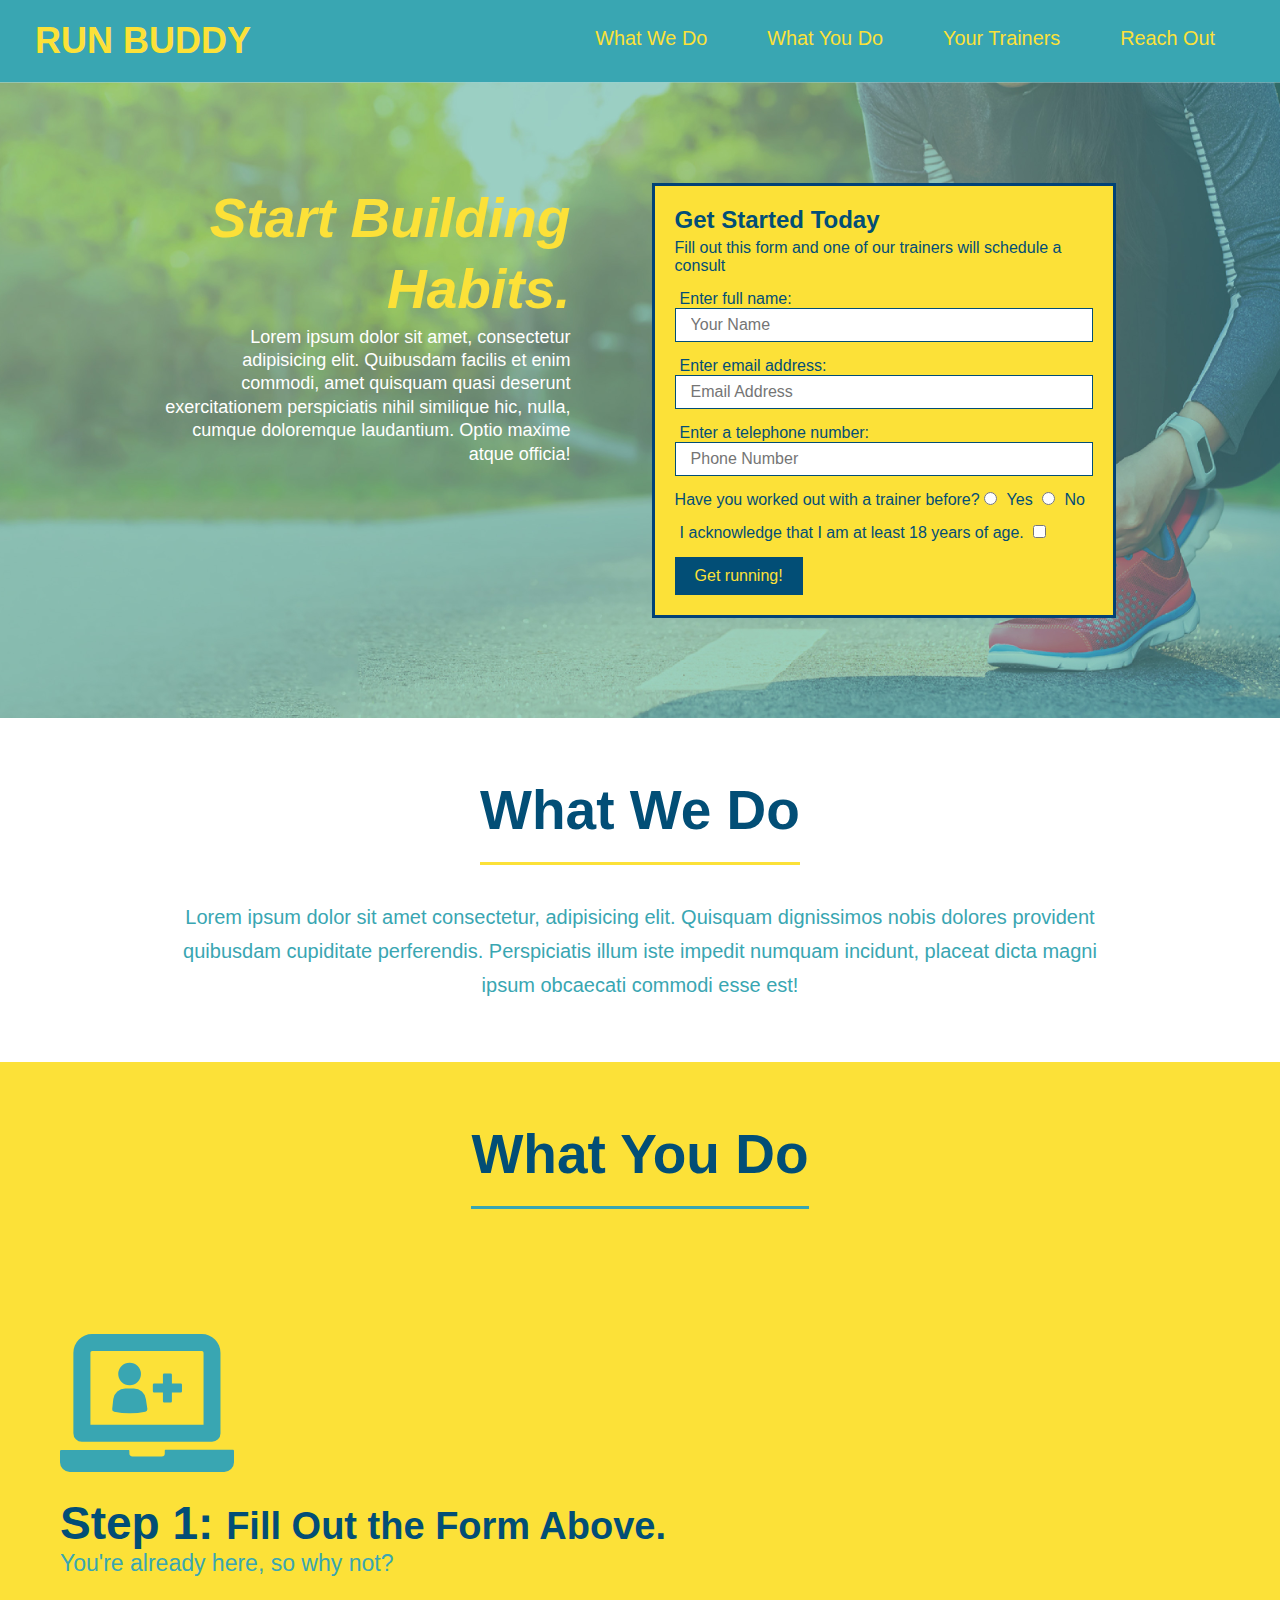
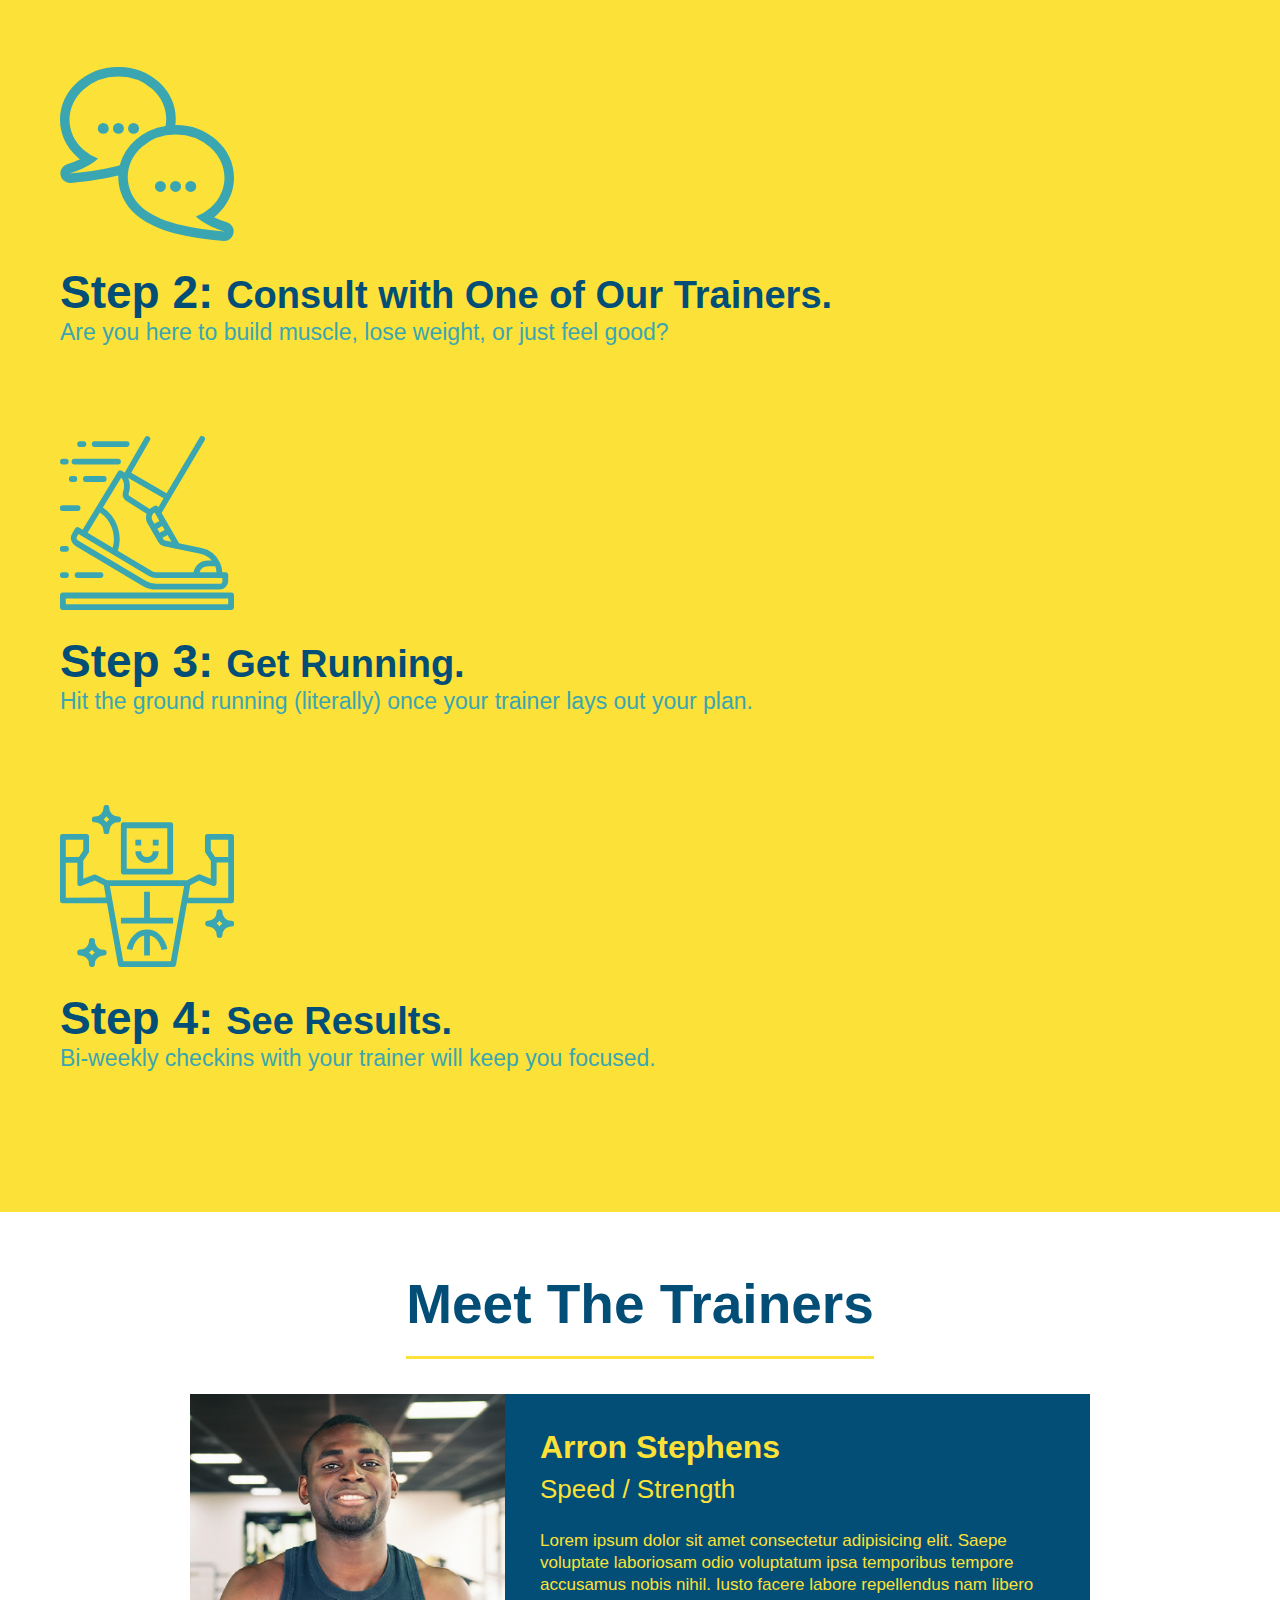
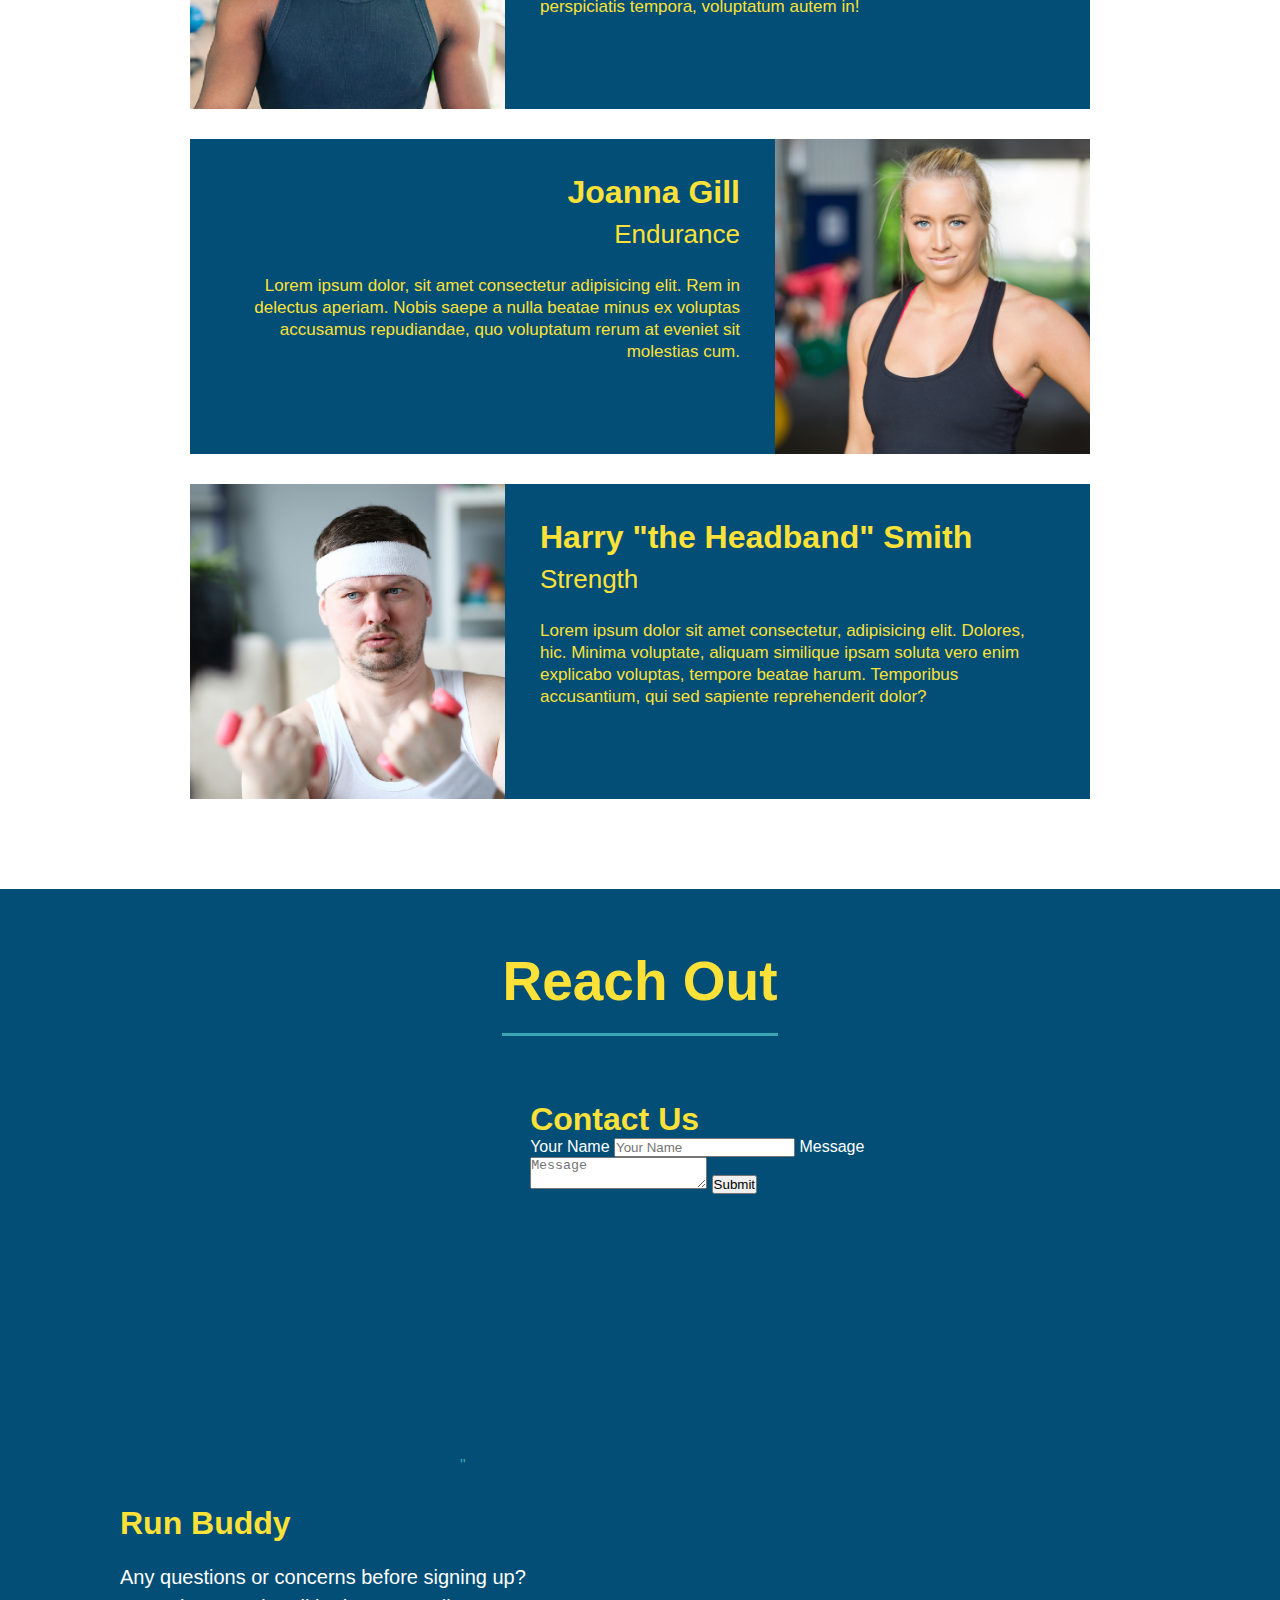
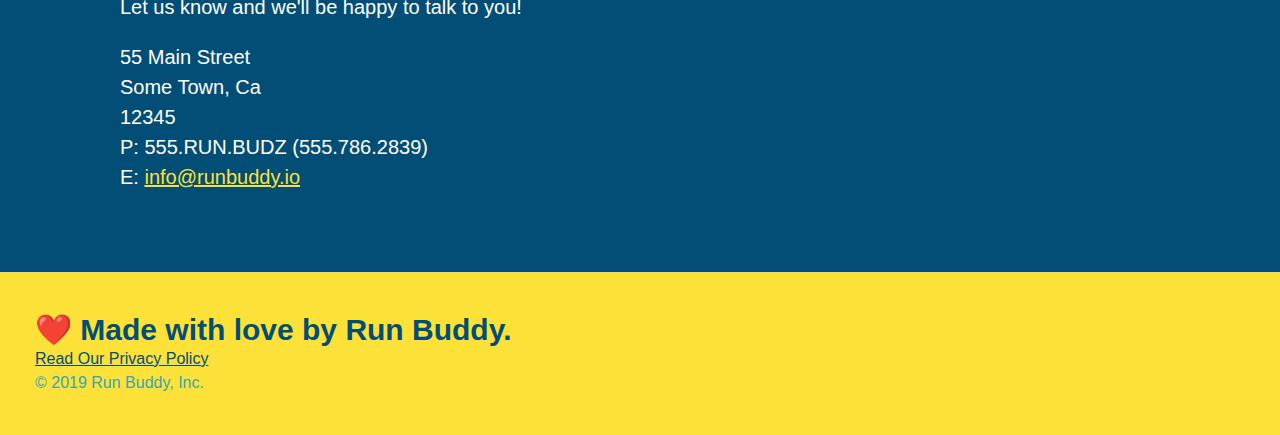
==== index.html @ c1bc62dc "add flexbox to section titles" ====
<!DOCTYPE html>
<html lang="en">

    <head>
        <meta charset="UTF-8" />
        <title>Run Buddy</title>
        <link rel="stylesheet" href="./assets/css/style.css" />
    </head>

    <body>
        <!-- navigation-->
        <header>
        <h1>
            <a href="/">
                RUN BUDDY
            </a>
        </h1>
        <nav>
           <!-- Unordered list element --> 
           <ul>
               <!-- List item element -->
               <li>
                   <!-- Anchor element -->
                   <a href="#what-we-do">What We Do</a>
               </li>
               <li>
                   <a href="#what-you-do">What You Do</a>
               </li>
               <li>
                   <a href="#your-trainers">Your Trainers</a>
               </li>
               <li>
                   <a href="#reach-out">Reach Out</a>
               </li>
           </ul>
        </nav>
        </header>   

          <!-- hero/jumbotron-->
        <section class="hero">
            <div class="hero-cta">
                <h2>Start Building Habits.</h2>
                <p>
                    Lorem ipsum dolor sit amet, consectetur adipisicing elit. Quibusdam facilis et enim commodi, amet quisquam quasi deserunt exercitationem perspiciatis nihil similique hic, nulla, cumque doloremque laudantium. Optio maxime atque officia!
                </p>
            </div>
            <div class="hero-form">
                <h3>Get Started Today</h3>
                <p>Fill out this form and one of our trainers will schedule a consult</p>
                <!-- Add form element -->
                <form>
                    <label for="name">Enter full name:</label>
                    <input type="text" placeholder="Your Name" name="name" id="name" class="form-input" />
                    <label for="email">Enter email address:</label>
                    <input type="email" placeholder="Email Address" name="email" id="email" class="form-input" />
                    <label for="phone">Enter a telephone number:</label>
                    <input type="tel" placeholder="Phone Number" name="phone" id="phone" class="form-input" />
                    <p>
                        Have you worked out with a trainer before?
                        <input type="radio" name="trainer-confirm" id="trainer-yes" />
                        <label for="trainer-yes">Yes</label>
                        <input type="radio" name="trainer-confirm" id="trainer-no" />
                        <label for="trainer-no">No</label>
                    </p>
                    <p>
                        <label for="checkbox">
                            I acknowledge that I am at least 18 years of age.
                        </label>
                        <input type="checkbox" name="checkpoint1" id="checkbox" />
                    </p>
                    <button type="submit">
                        Get running!
                    </button>
                </form>
            </div>
        </section>
        <!-- end hero -->



        <!-- "what we do" section -->
        <section id="what-we-do" class="intro">
            <div class="flex-row">
            <h2 class="section-title primary-border">What We Do</h2>
            </div>
            <div class="flex-row">
            <p>
                Lorem ipsum dolor sit amet consectetur, adipisicing elit. Quisquam dignissimos nobis dolores provident quibusdam cupiditate perferendis. Perspiciatis illum iste impedit numquam incidunt, placeat dicta magni ipsum obcaecati commodi esse est!
            </p>
            </div>
        </section>

        <!-- "what you do" section -->
        <section id="what-you-do" class="steps">
            <div class="flex-row">
            <h2 class="section-title secondary-border"> What You Do</h2>
            </div>
            <div>
                <!-- insert this img element -->
                <img src="./assets/images/01-04-svgs/step-1.svg" alt="" />
                <h3>Step 1: <span>Fill Out the Form Above.</span></h3>
                <p>You're already here, so why not?</p>
            </div>

            <div>
                <img src="assets/images/01-04-svgs/step-2.svg" alt="" />
                <h3>Step 2: <span>Consult with One of Our Trainers.</span></h3>
                <p>Are you here to build muscle, lose weight, or just feel good?</p>
            </div>

            <div>
                <img src="assets/images/01-04-svgs/step-3.svg" alt="" />
                <h3>Step 3: <span>Get Running.</span></h3>
                <p>Hit the ground running (literally) once your trainer lays out your plan.</p>
            </div>

            <div>
                <img src="assets/images/01-04-svgs/step-4.svg" alt="" />
                <h3>Step 4: <span>See Results.</span></h3>
                <p>Bi-weekly checkins with your trainer will keep you focused.</p>
            </div>
        </section>

        <!-- "meet the trainers" section-->
        <section id="your-trainers" class="trainers">
            <div class="flex-row">
            <h2 class="section-title primary-border">Meet The Trainers</h2>
            </div>
            <article class="trainer">
                <img src="assets/images/01-05-trainers/trainer-1.jpg" alt="Arron Stephens in his workout clothes, ready to pump iron" />
                <div class="trainer-bio text-left">
                    <h3>Arron Stephens</h3>
                    <h4>Speed / Strength</h4>
                    <p>
                        Lorem ipsum dolor sit amet consectetur adipisicing elit. Saepe voluptate laboriosam odio voluptatum ipsa temporibus tempore accusamus nobis nihil. Iusto facere labore repellendus nam libero perspiciatis tempora, voluptatum autem in!
                    </p>
                </div>
            </article>
            <!-- second trainer bio -->
            <article class="trainer">
                <div class="trainer-bio text-right">
                    <h3>Joanna Gill</h3>
                    <h4>Endurance</h4>
                    <p>
                        Lorem ipsum dolor, sit amet consectetur adipisicing elit. Rem in delectus aperiam. Nobis saepe a nulla beatae minus ex voluptas accusamus repudiandae, quo voluptatum rerum at eveniet sit molestias cum.
                    </p>
                </div>
                <img src="./assets/images/01-05-trainers/trainer-2.jpg" alt="Joanna Gill cooling off after a workout" />
            </article>
            <!-- third trainer bio -->
            <article class="trainer">
                <img src="./assets/images/01-05-trainers/trainer-3.jpg" alt="Harry Smith wearing a headband and lifting comically small pink weights" />
                <div class="trainer-bio text-left">
                    <h3>Harry "the Headband" Smith</h3>
                    <h4>Strength</h4>
                    <p>
                        Lorem ipsum dolor sit amet consectetur, adipisicing elit. Dolores, hic. Minima voluptate, aliquam similique ipsam soluta vero enim explicabo voluptas, tempore beatae harum. Temporibus accusantium, qui sed sapiente reprehenderit dolor?
                    </p>
                </div>
            </article>
        </section>

        <!-- "reach out" section-->
        <section id="reach-out" class="contact">
            <div class="flex-row">
            <h2 class="section-title secondary-border">Reach Out</h2>
            </div>

            <div class="contact-info">
                <iframe src="https://www.google.com/maps/embed?pb=!1m18!1m12!1m3!1d100939.9856893842!2d-122.50781208332508!3d37.757814895178385!2m3!1f0!2f0!3f0!3m2!1i1024!2i768!4f13.1!3m3!1m2!1s0x80859a6d00690021%3A0x4a501367f076adff!2sSan%20Francisco%2C%20CA!5e0!3m2!1sen!2sus!4v1624942772683!5m2!1sen!2sus"
                width="400" 
                height="400" 
                style="border:0;" 
                allowfullscreen="" 
                loading="lazy">
                </iframe>"
                <div class="contact-form">
                    <h3>Contact Us</h3>
                    <form>
                        <label for="contact-name">Your Name</label>
                        <input type="text" id="contact-name" placeholder="Your Name" />

                        <label for="contact-message">Message</label>
                        <textarea type="contact-message" placeholder="Message"></textarea>

                        <button type="submit">Submit</button>
                    </form>
                </div>
            <div>
                <h3>Run Buddy</h3>
                <p>
                    Any questions or concerns before signing up?
                    <br />
                    Let us know and we'll be happy to talk to you!
                </p>
                <address>
                    55 Main Street <br/>
                    Some Town, Ca <br/>
                    12345<br/>
                    P: 555.RUN.BUDZ (555.786.2839)<br/>
                    E: <a href="mailto:info@runbuddy.io">info@runbuddy.io</a>
                </address>
            </div>
            </div>
        </section>

        <!-- footer -->
        <footer>
            <h2>❤️ Made with love by Run Buddy.</h2>
                <div>
                    <a href="./privacy-policy.html">Read Our Privacy Policy</a><br />
                    &copy; 2019 Run Buddy, Inc.    
                </div>
        </footer>
    </body>
    
</html>
---- assets/css/style.css ----
* {
  margin: 0;
  padding: 0;
  box-sizing: border-box;
}

body {
  /* more on this crazy alphanumerical value in a minute! */
  color: #39a6b2;
  font-family: Helvetica, Arial, sans-serif;
}

/* apply styles to <header> */
header {
  padding: 20px 35px;
  background-color: #39a6b2;
  display: flex;
  justify-content: space-between;
  flex-wrap: wrap;
}

header h1 {
  font-weight: bold;
  font-size: 36px;
  color: #fce138;
  margin: 0;
}

header a {
  text-decoration: none;
  color: #fce138;
}

header nav {
  margin: 7px 0;
}

header nav ul {
  display: flex;
  flex-wrap: wrap;
  justify-content: space-between;
  align-items: center;
  list-style: none;
}

header nav ul li a {
  margin: 0 30px;
  font-weight: lighter;
  font-size: 1.55vw;
}

footer {
  background: #fce138;
  width: 100%;
  padding: 40px 35px;
  justify-content: space-between;
  flex-wrap: wrap;
}

footer h2 {
  color: #024e76;
  font-size: 30px;
  margin: 0;
}

footer div {
  line-height: 1.5;
}

footer a {
  color: #024e76;
}

section {
  padding: 60px;
}

/* Hero Style Start */
.hero {
  background-image: url("../images/hero-bg.jpeg");
  background-size: cover;
  background-position: center;
  display: flex;
  justify-content: center;
  flex-wrap: wrap;
}
/* Hero Style End */

.hero-form {
  border: 3px solid #024276;
  background-color: #fce138;
  padding: 20px;
  color: #024e76;
  width: 40%;
  margin: 3.5%;
}

.hero-form h3 {
  font-size: 24px;
  margin: 0;
}

.hero-form p {
  margin: 5px 0 15px 0;
}

.form-input {
  border: 1px solid #024e76;
  display: block;
  padding: 7px 15px;
  font-size: 16px;
  color: #024e76;
  width: 100%;
  margin-bottom: 15px;
}

.hero-form label {
  margin: 0 5px;
}


.hero-form button {
  color: #fce138;
  background-color: #024e76;
  border: none;
  padding: 10px 20px;
  font-size: 16px;
}

.hero-cta {
  width: 35%;
  text-align: right;
  margin: 3.5%;
  color: #fff;
  font-size: 18px;
  line-height: 1.3;
}

.hero-cta h2 {
  font-style: italic;
  font-size: 55px;
  color: #fce138;
}

/* HERO STYLES END */

.intro p {
  line-height: 1.7;
  color: #39a6b2;
  width: 80%;
  font-size: 20px;
  margin: 0 auto;
  text-align: center;
}

.steps {
  background: #fce138;
}

.steps div {
  margin-bottom: 80px;
}

.steps img {
  width: 15%;
  margin: 10px 0;
}

.steps h3 {
  color: #024e76;
  font-size: 46px;
  margin-top: 10px;
}

.steps p {
  color: #39a6b2;
  font-size: 23px;
}

.steps span {
  font-size: 38px;
}


.section-title {
  font-size: 55px;
  color: #024e76;
  border-bottom: 3px solid;
  padding-bottom: 20px;
  text-align: center;
  margin: 0 auto 35px auto;
  width: 50px%;
}

.primary-border {
  border-color: #fce138;
}

.secondary-border {
  border-color: #39a6b2;
}

.trainers {

}

.trainer {
  width: 900px;
  margin: 0 auto 30px auto;
  background: #024e76;
  color: #fce138;
  overflow: auto;
}

.trainer img {
  width: 35%;
  float: left;
}

.trainer-bio {
  padding: 35px;
  float: left;
  width: 65%;
}

.trainer-bio h3 {
  font-size: 32px;
  margin-bottom: 8px;
}

.trainer-bio h4 {
  font-weight: lighter;
  font-size: 26px;
  margin-bottom: 25px;
}

.trainer-bio p {
  font-size: 17px;
  line-height: 1.3;
}

.text-left {
  text-align: left;
}

.text-right {
  text-align: right;
}

/* REACH OUT STYLES START */
.contact {
  background: #024e76;
}

.contact h2 {
  color: #fce138;
}

.contact-info iframe {
  width: 400px;
  height: 400px;
}

.contact-info div {
  width: 410px;
  display: inline-block;
  vertical-align: top;
  text-align: left;
  margin: 30px 0 0 60px;
  color:white;
}

.contact-info h3 {
  color: #fce138;
  font-size: 32px;
}

.contact-info p, .contact-info address {
  margin: 20px 0;
  line-height: 1.5;
  font-size: 20px;
  font-style: normal;
}

.contact-info a {
  color: #fce138;
}

/* REACH OUT STYLES END */

.flex-row {
  display: flex;
}
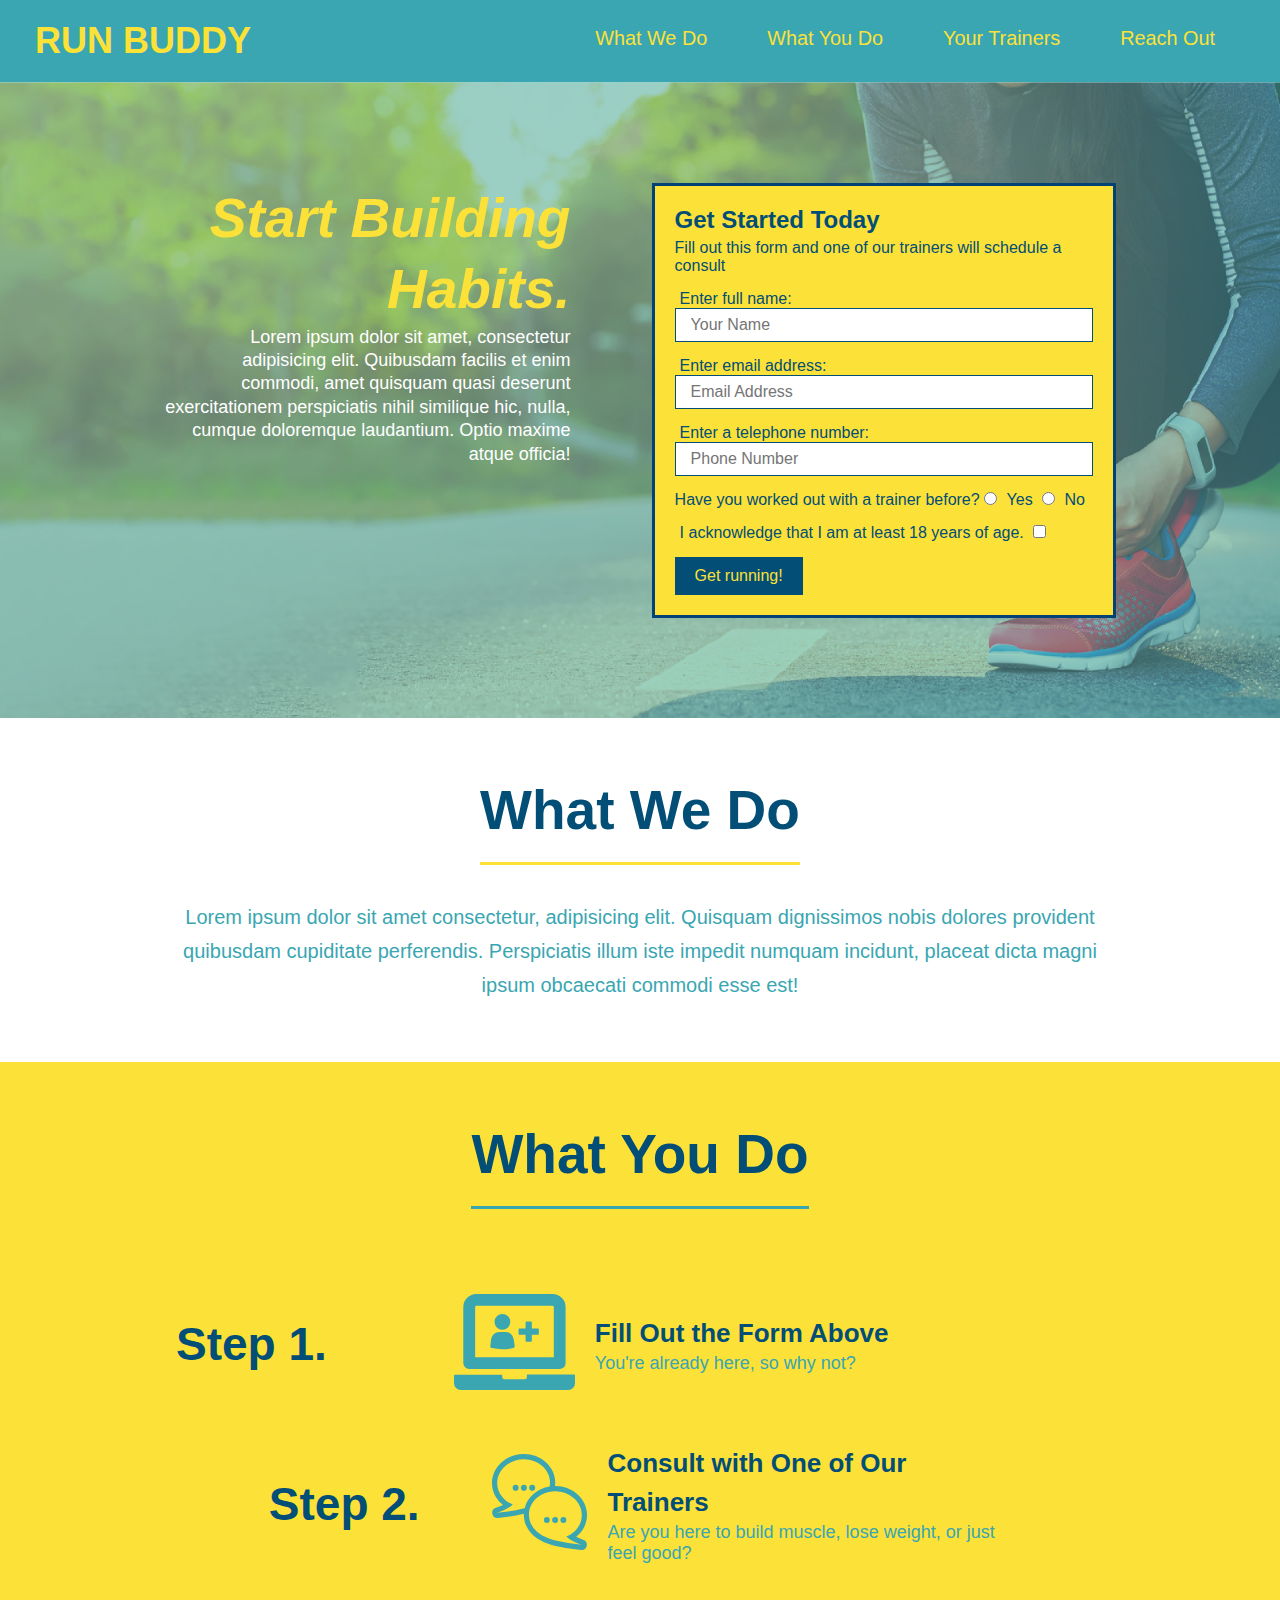
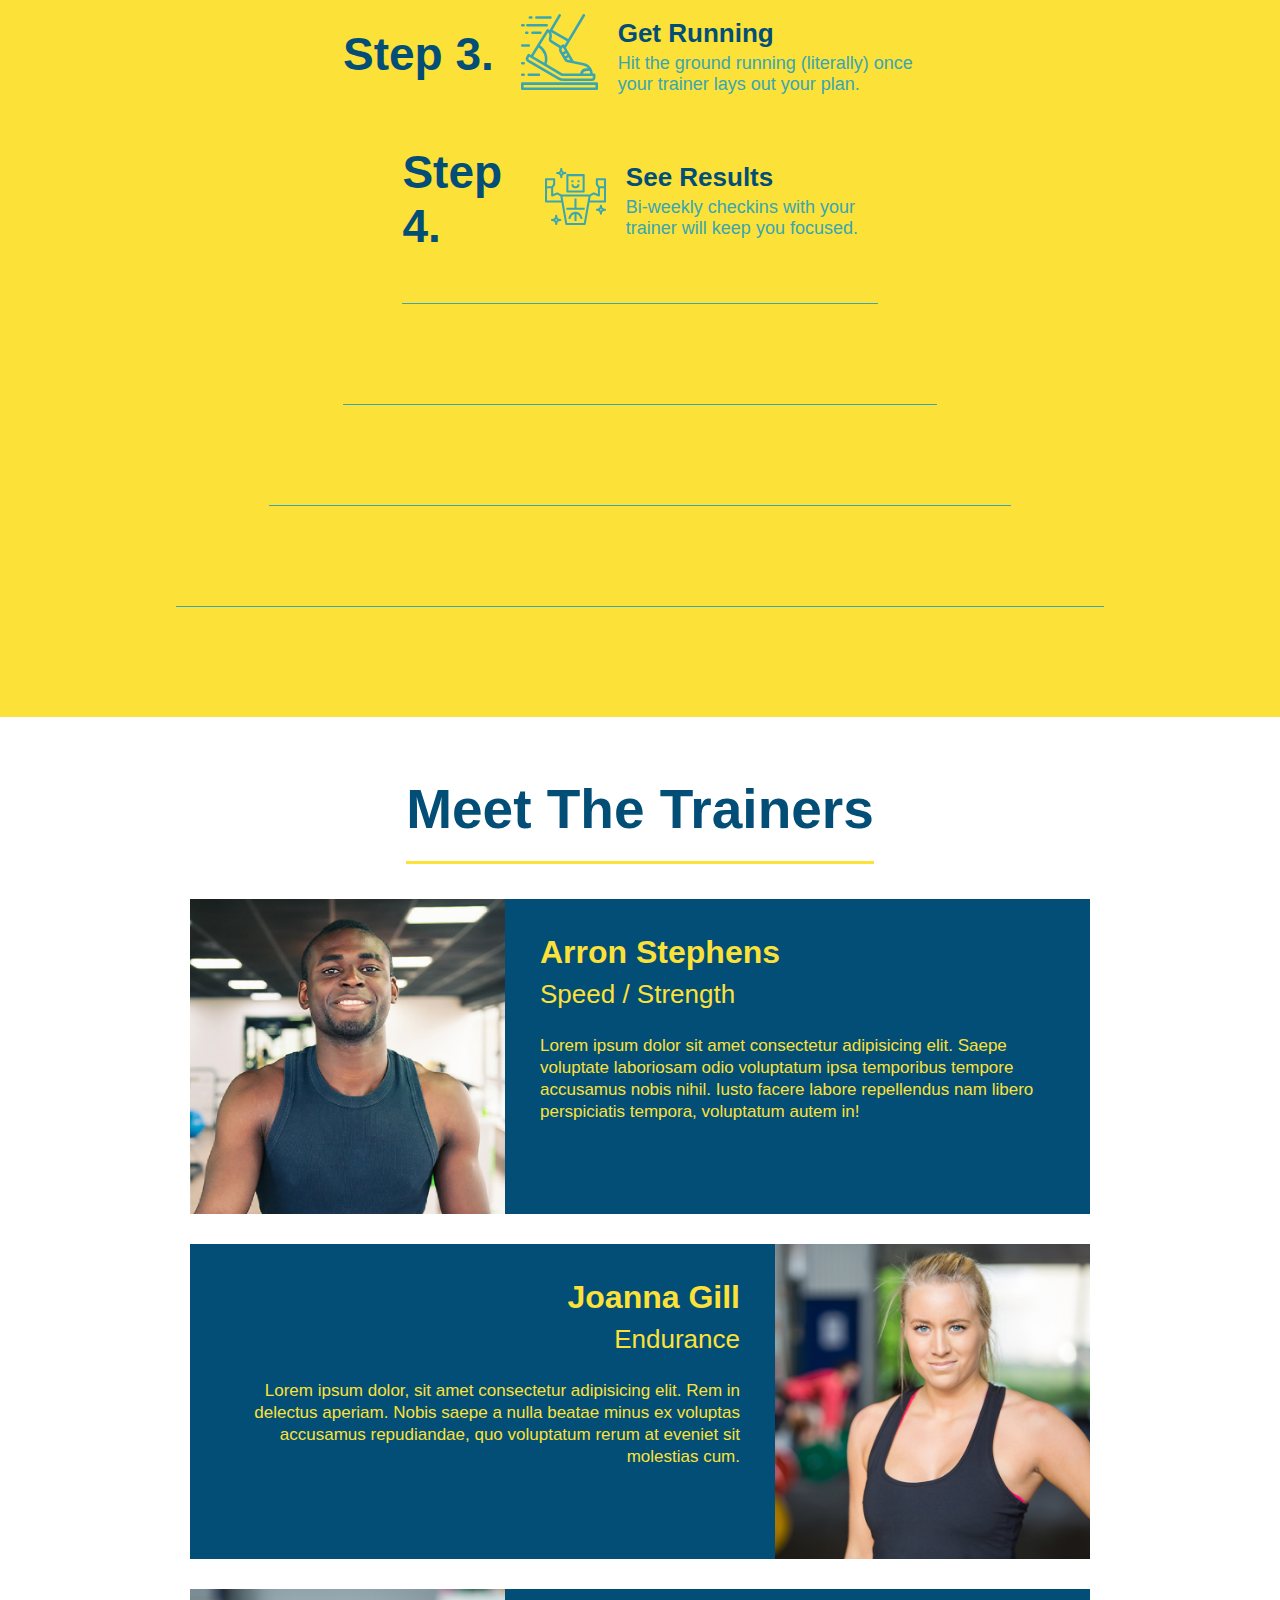
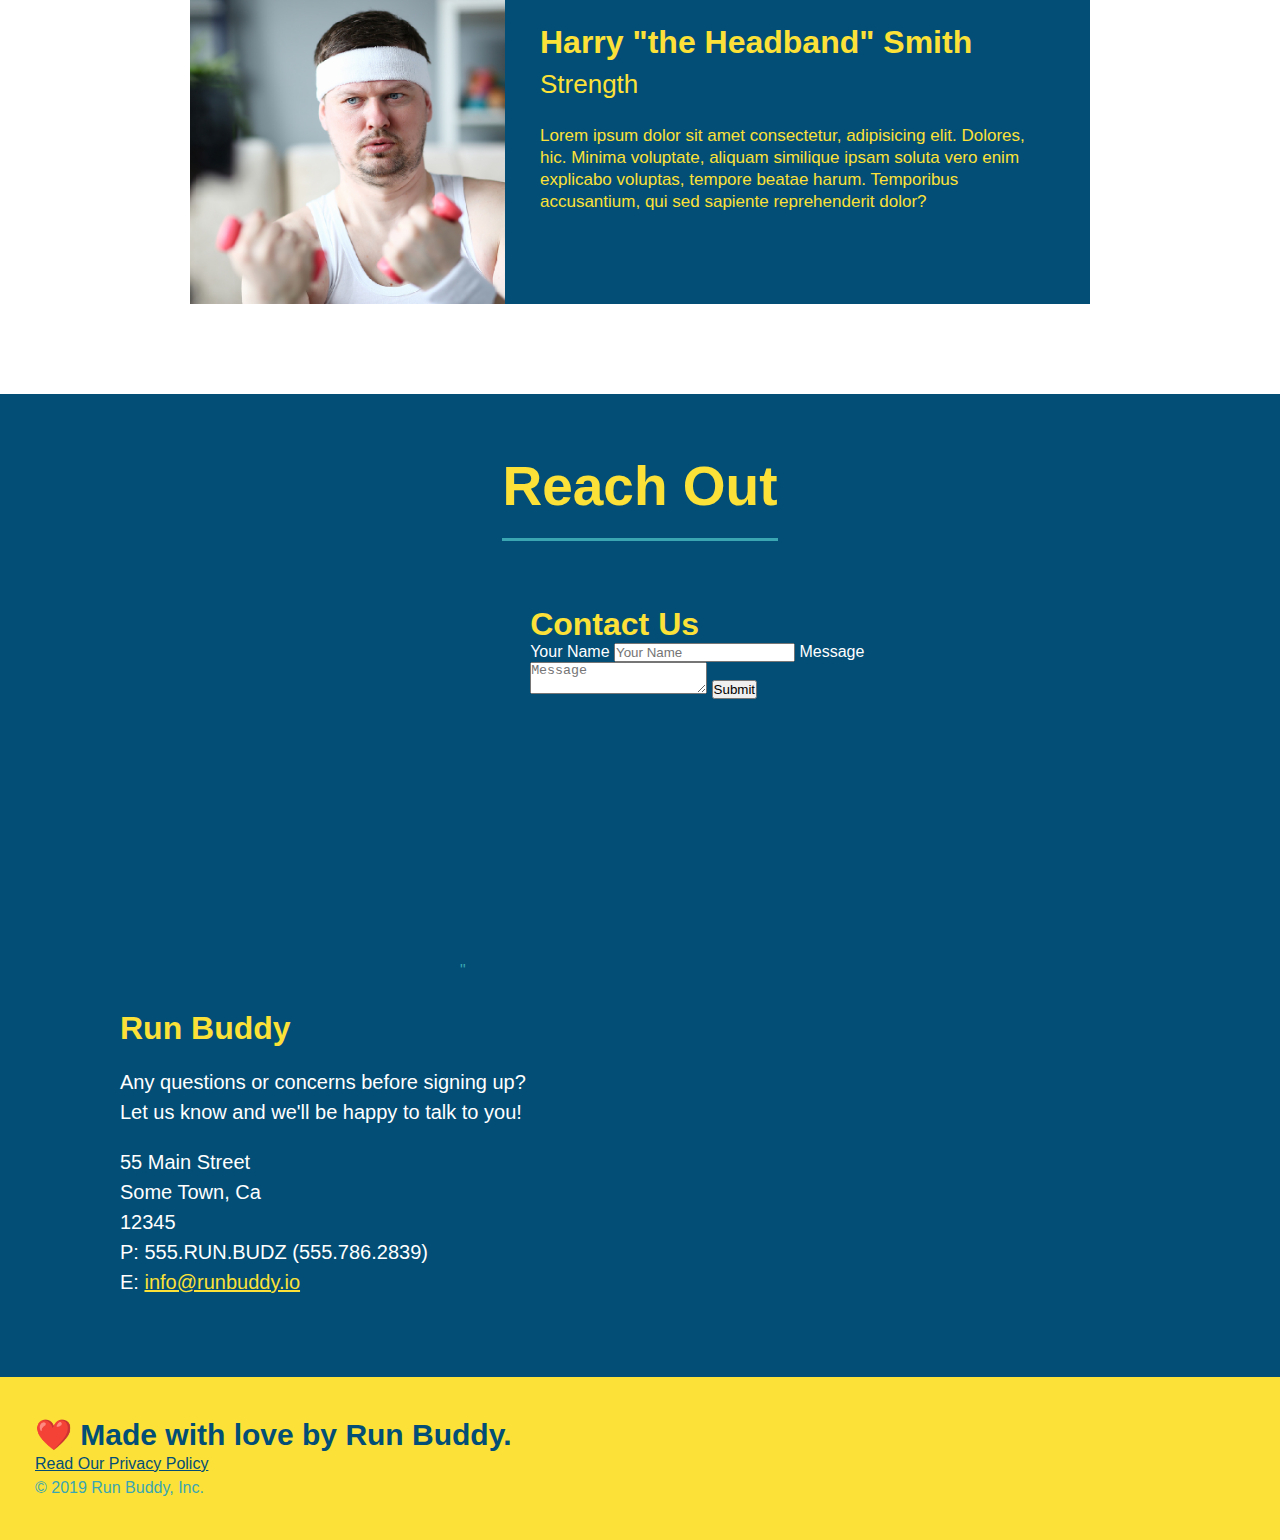
==== commit de1319e3: "add flexbox to the steps" ====
--- a/index.html
+++ b/index.html
@@ -95,29 +95,53 @@
             <div class="flex-row">
             <h2 class="section-title secondary-border"> What You Do</h2>
             </div>
-            <div>
-                <!-- insert this img element -->
-                <img src="./assets/images/01-04-svgs/step-1.svg" alt="" />
-                <h3>Step 1: <span>Fill Out the Form Above.</span></h3>
-                <p>You're already here, so why not?</p>
-            </div>
-
-            <div>
-                <img src="assets/images/01-04-svgs/step-2.svg" alt="" />
-                <h3>Step 2: <span>Consult with One of Our Trainers.</span></h3>
-                <p>Are you here to build muscle, lose weight, or just feel good?</p>
-            </div>
-
-            <div>
-                <img src="assets/images/01-04-svgs/step-3.svg" alt="" />
-                <h3>Step 3: <span>Get Running.</span></h3>
-                <p>Hit the ground running (literally) once your trainer lays out your plan.</p>
-            </div>
-
-            <div>
-                <img src="assets/images/01-04-svgs/step-4.svg" alt="" />
-                <h3>Step 4: <span>See Results.</span></h3>
-                <p>Bi-weekly checkins with your trainer will keep you focused.</p>
+
+            <div class="step">
+                <h3>Step 1.</h3>
+                <div class= "step-info">
+                    <div class="step-img">
+                    <img src="./assets/images/01-04-svgs/step-1.svg" alt="" />
+                </div>
+                <div class="step-text">
+                    <h4>Fill Out the Form Above</h4>
+                    <p>You're already here, so why not?</p>
+                </div>
+            </div>
+
+            <div class="step">
+                <h3>Step 2.</h3>
+                <div class="step-info">
+                    <div class="step-img">
+                    <img src="assets/images/01-04-svgs/step-2.svg" alt="" />
+                </div>
+                <div class="step-text">
+                    <h4>Consult with One of Our Trainers</h4>
+                    <p>Are you here to build muscle, lose weight, or just feel good?</p>
+                </div>
+            </div>
+
+            <div class="step">
+                <h3>Step 3.</h3>
+                <div class="step-info">
+                    <div class="step-img">
+                    <img src="assets/images/01-04-svgs/step-3.svg" alt="" />
+                </div>
+                <div class="step-text">
+                    <h4>Get Running</h4>
+                    <p>Hit the ground running (literally) once your trainer lays out your plan.</p>
+                </div>
+            </div>
+
+            <div class="step">
+                <h3>Step 4.</h3>
+                <div class="step-info">
+                    <div class="step-img">
+                    <img src="assets/images/01-04-svgs/step-4.svg" alt="" />
+                </div>
+                <div class="step-text">
+                    <h4>See Results</h4>
+                    <p>Bi-weekly checkins with your trainer will keep you focused.</p>
+                </div>
             </div>
         </section>
 
--- a/assets/css/style.css
+++ b/assets/css/style.css
@@ -154,33 +154,56 @@
 }
 
 .steps {
-  background: #fce138;
-}
-
-.steps div {
-  margin-bottom: 80px;
-}
-
-.steps img {
-  width: 15%;
-  margin: 10px 0;
-}
-
-.steps h3 {
+  background-color: #fce138;
+}
+
+.step {
+  margin: 50px auto;
+  padding-bottom: 50px;
+  width: 80%;
+  border-bottom: 1px solid #39a6b2;
+  display: flex;
+  flex-wrap: wrap;
+  align-items: center;
+  justify-content: space-between;
+}
+
+.step h3 {
   color: #024e76;
   font-size: 46px;
-  margin-top: 10px;
-}
-
-.steps p {
+  flex: 1 30%;
+}
+
+.step-info {
+  flex: 2 70%;
+  display: flex;
+  flex-wrap: wrap;
+  align-items: center;
+}
+
+.step-img {
+  flex: 1 12%;
+  margin-right: 20px;
+}
+
+.step-img img {
+  max-width: 100%;
+}
+
+.step-text {
+  flex: 12;
+}
+
+.step-text p {
   color: #39a6b2;
-  font-size: 23px;
-}
-
-.steps span {
-  font-size: 38px;
-}
-
+  font-size: 18px;
+}
+
+.step-text h4 {
+  font-size: 26px;
+  line-height: 1.5;
+  color: #024e76;
+}
 
 .section-title {
   font-size: 55px;
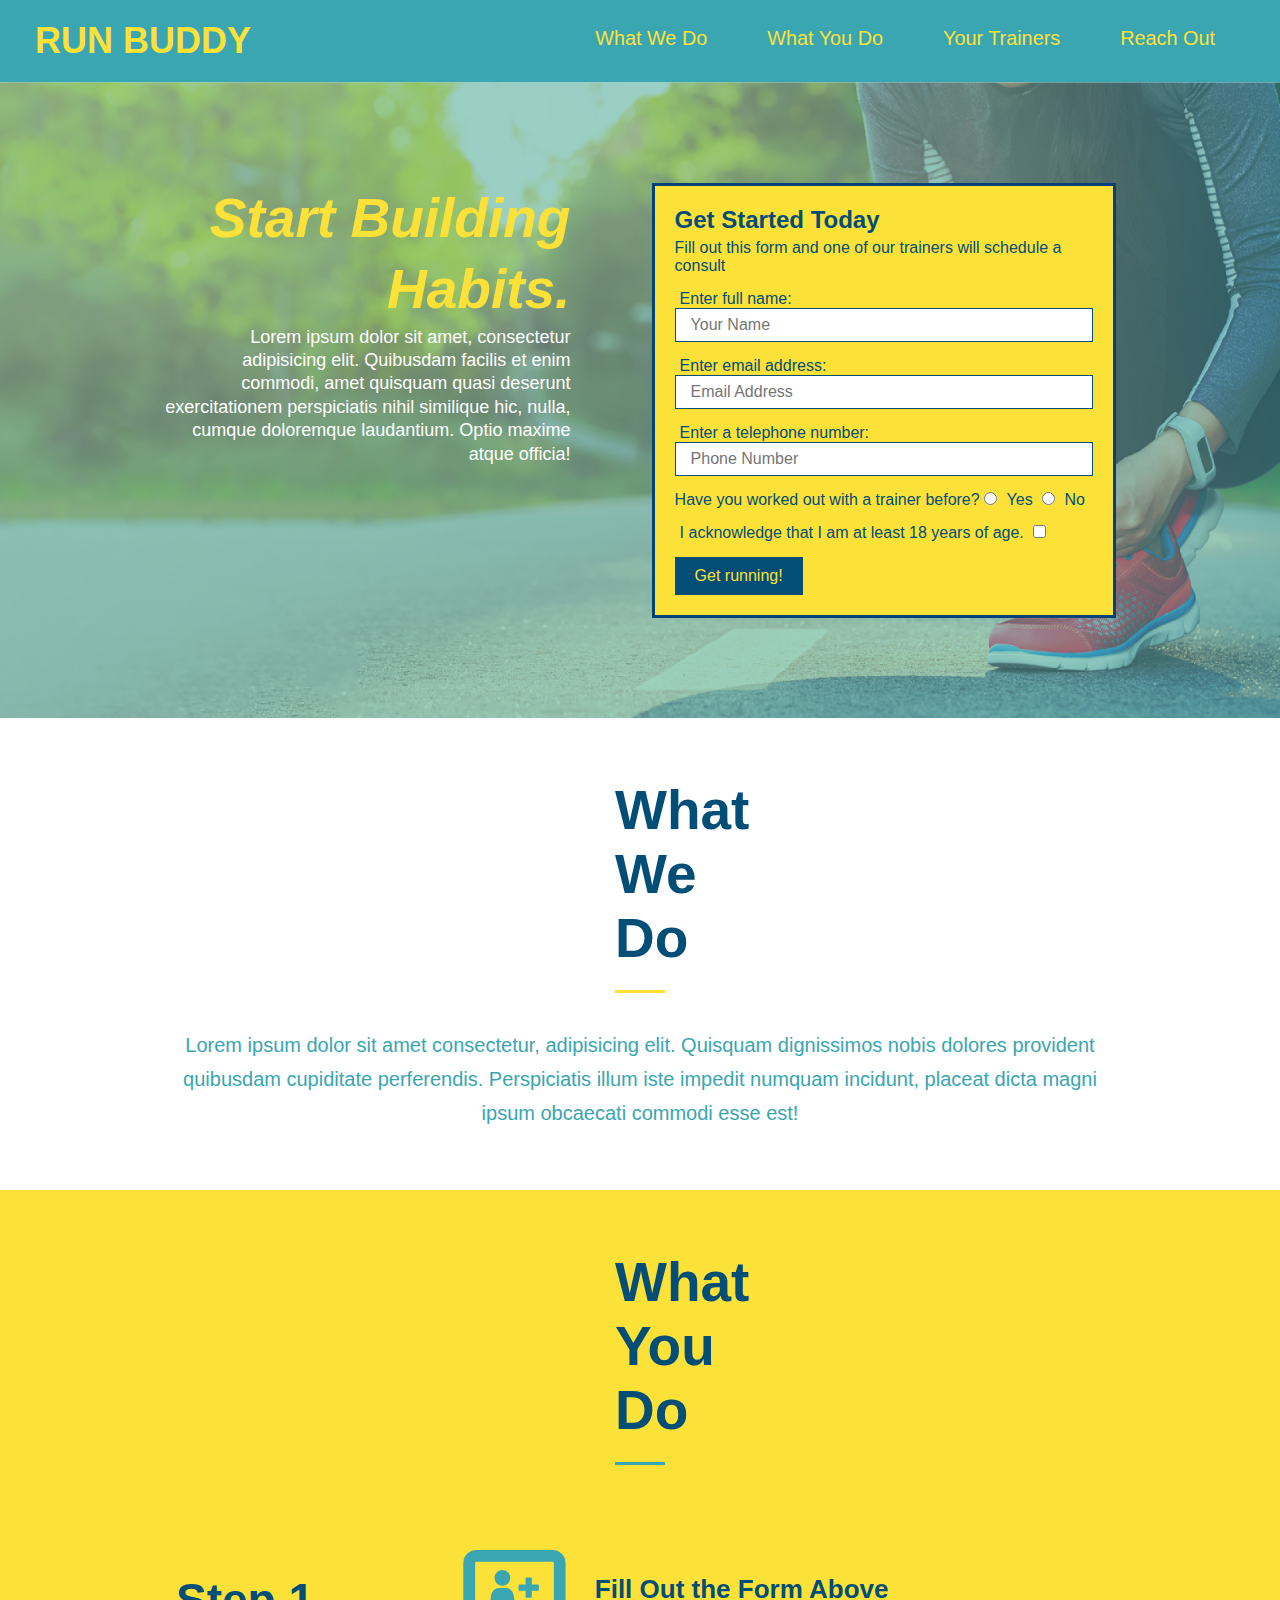
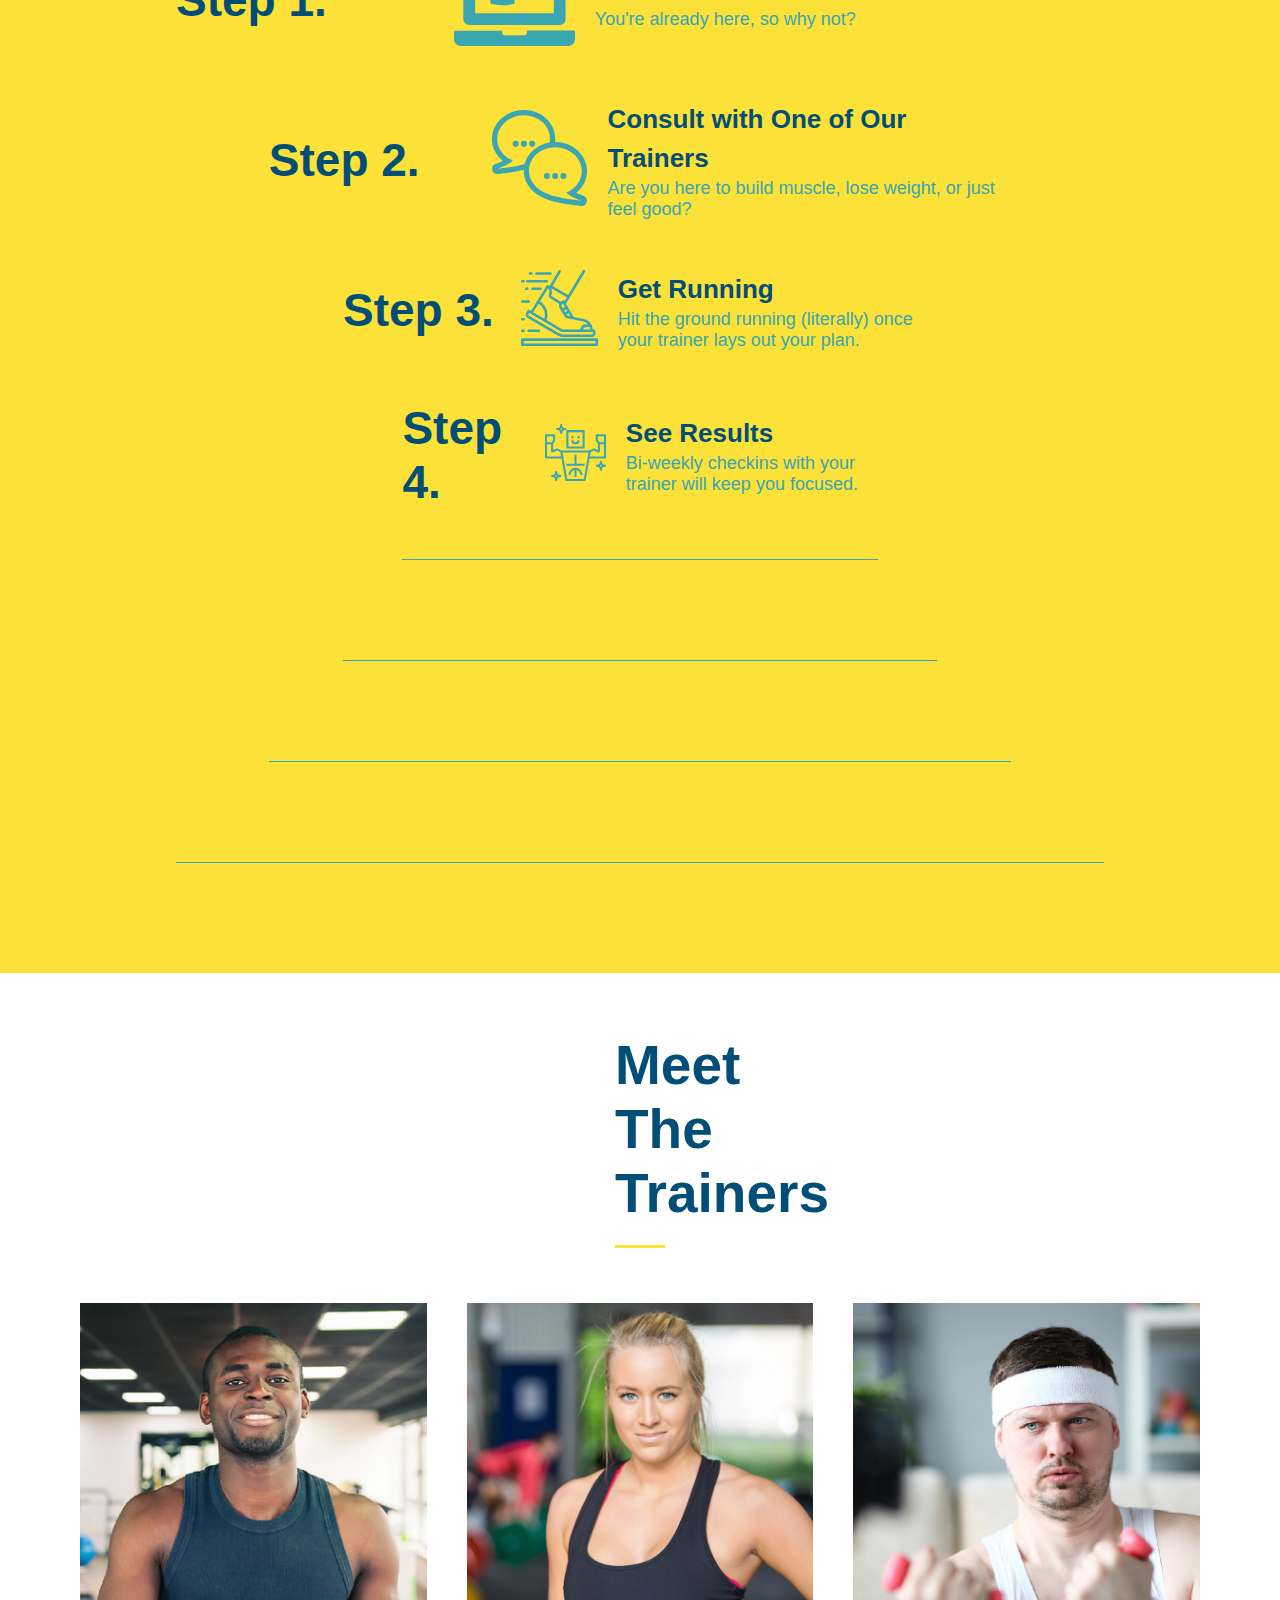
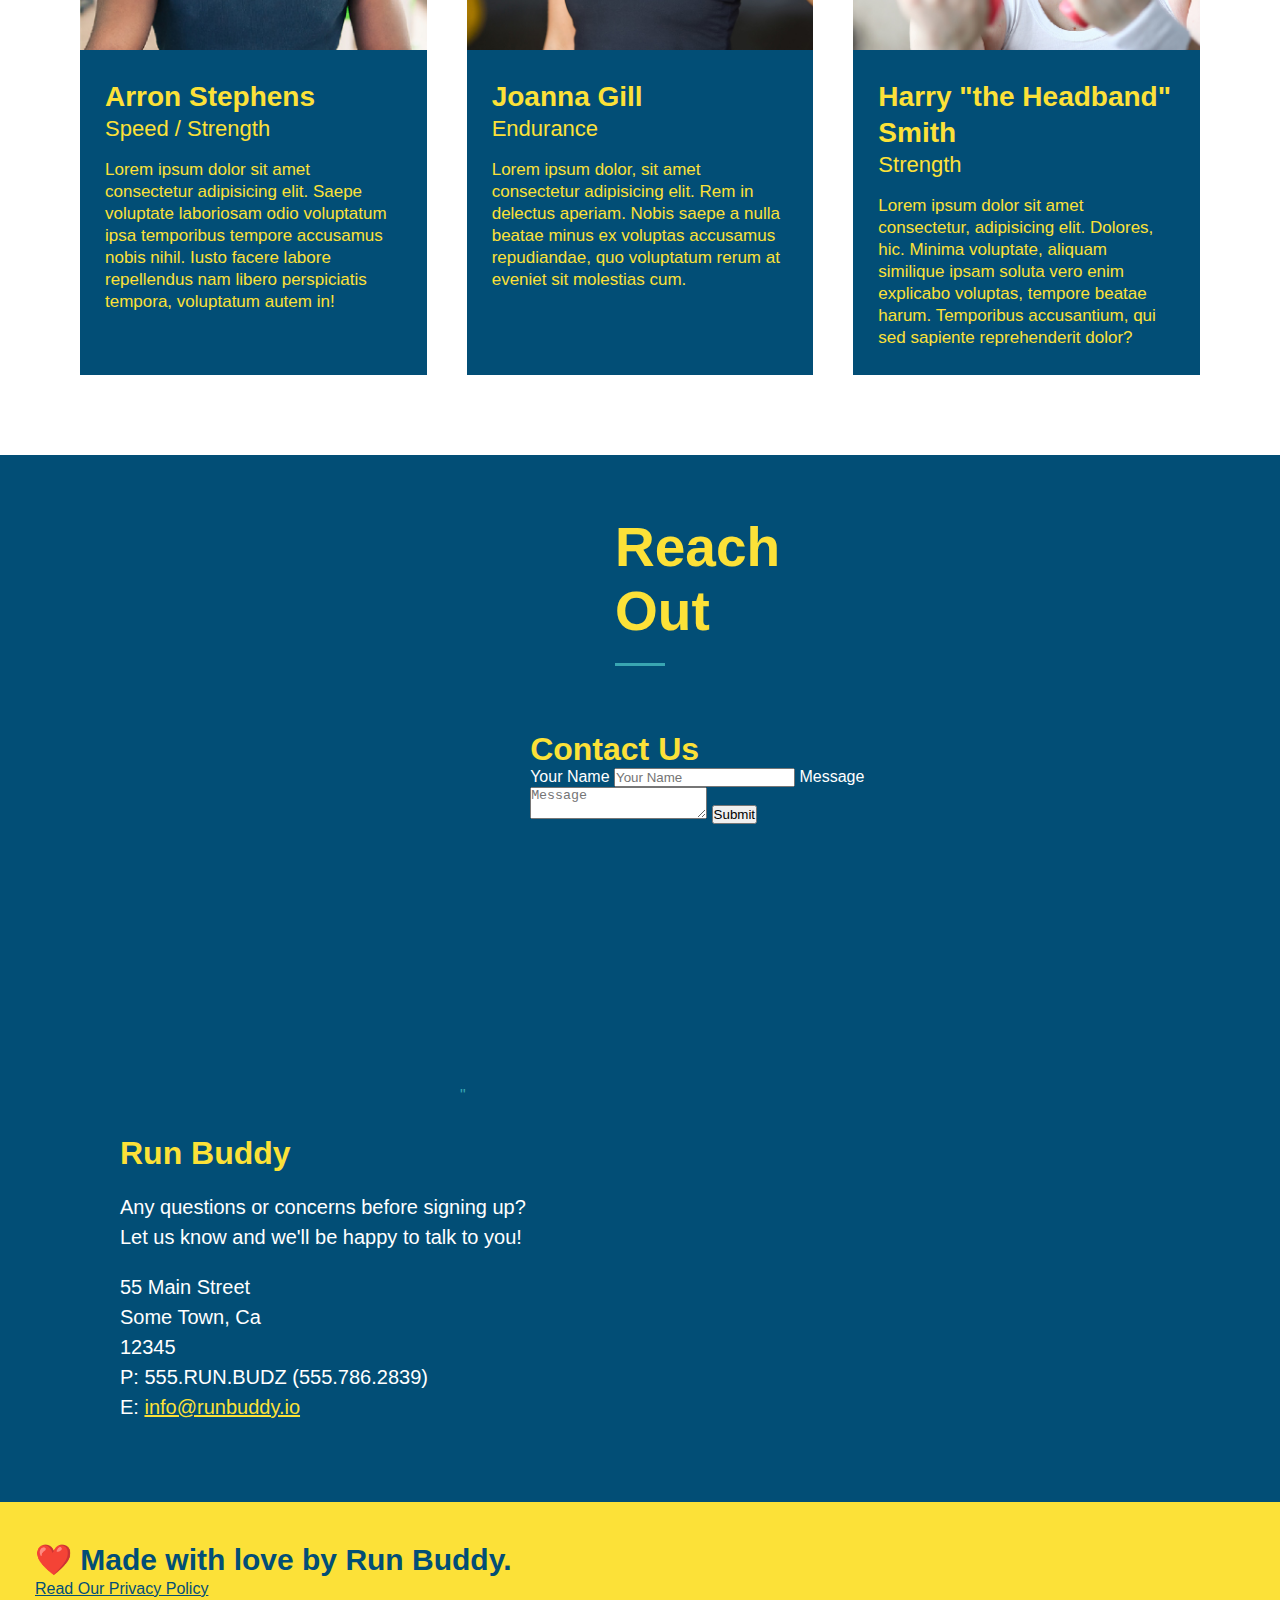
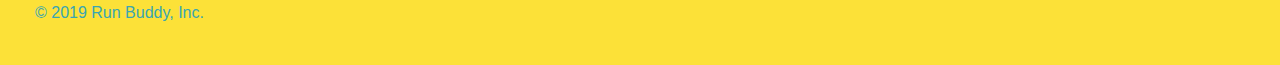
==== commit e4095e19: "add flexbox to the trainers" ====
--- a/index.html
+++ b/index.html
@@ -146,15 +146,16 @@
         </section>
 
         <!-- "meet the trainers" section-->
-        <section id="your-trainers" class="trainers">
+        <section id="your-trainers">
             <div class="flex-row">
             <h2 class="section-title primary-border">Meet The Trainers</h2>
             </div>
+            <div class="trainers">
             <article class="trainer">
                 <img src="assets/images/01-05-trainers/trainer-1.jpg" alt="Arron Stephens in his workout clothes, ready to pump iron" />
-                <div class="trainer-bio text-left">
-                    <h3>Arron Stephens</h3>
-                    <h4>Speed / Strength</h4>
+                <div class="trainer-bio">
+                    <h3 class="trainer-name">Arron Stephens</h3>
+                    <h4 class="trainer-role">Speed / Strength</h4>
                     <p>
                         Lorem ipsum dolor sit amet consectetur adipisicing elit. Saepe voluptate laboriosam odio voluptatum ipsa temporibus tempore accusamus nobis nihil. Iusto facere labore repellendus nam libero perspiciatis tempora, voluptatum autem in!
                     </p>
@@ -162,26 +163,27 @@
             </article>
             <!-- second trainer bio -->
             <article class="trainer">
-                <div class="trainer-bio text-right">
-                    <h3>Joanna Gill</h3>
-                    <h4>Endurance</h4>
+                <img src="./assets/images/01-05-trainers/trainer-2.jpg" alt="Joanna Gill cooling off after a workout" />
+                <div class="trainer-bio">
+                    <h3 class="trainer-name">Joanna Gill</h3>
+                    <h4 class="trainer-role">Endurance</h4>
                     <p>
                         Lorem ipsum dolor, sit amet consectetur adipisicing elit. Rem in delectus aperiam. Nobis saepe a nulla beatae minus ex voluptas accusamus repudiandae, quo voluptatum rerum at eveniet sit molestias cum.
                     </p>
                 </div>
-                <img src="./assets/images/01-05-trainers/trainer-2.jpg" alt="Joanna Gill cooling off after a workout" />
             </article>
             <!-- third trainer bio -->
             <article class="trainer">
                 <img src="./assets/images/01-05-trainers/trainer-3.jpg" alt="Harry Smith wearing a headband and lifting comically small pink weights" />
-                <div class="trainer-bio text-left">
-                    <h3>Harry "the Headband" Smith</h3>
-                    <h4>Strength</h4>
+                <div class="trainer-bio">
+                    <h3 class="trainer-name">Harry "the Headband" Smith</h3>
+                    <h4 class="trainer-role">Strength</h4>
                     <p>
                         Lorem ipsum dolor sit amet consectetur, adipisicing elit. Dolores, hic. Minima voluptate, aliquam similique ipsam soluta vero enim explicabo voluptas, tempore beatae harum. Temporibus accusantium, qui sed sapiente reprehenderit dolor?
                     </p>
                 </div>
             </article>
+            </div>
         </section>
 
         <!-- "reach out" section-->
--- a/assets/css/style.css
+++ b/assets/css/style.css
@@ -212,7 +212,7 @@
   padding-bottom: 20px;
   text-align: center;
   margin: 0 auto 35px auto;
-  width: 50px%;
+  width: 50px;
 }
 
 .primary-border {
@@ -224,42 +224,41 @@
 }
 
 .trainers {
-
+  width: 100%;
+  margin: 0 auto;
+  display: flex;
+  flex-wrap: wrap;
+  justify-content: space-around;
 }
 
 .trainer {
-  width: 900px;
-  margin: 0 auto 30px auto;
+  margin: 20px;
   background: #024e76;
   color: #fce138;
-  overflow: auto;
+  flex: 1;
 }
 
 .trainer img {
-  width: 35%;
-  float: left;
+  width: 100%;
 }
 
 .trainer-bio {
-  padding: 35px;
-  float: left;
-  width: 65%;
+  padding: 25px;
+  line-height: 1.3;
 }
 
 .trainer-bio h3 {
-  font-size: 32px;
-  margin-bottom: 8px;
+  font-size: 28px;
 }
 
 .trainer-bio h4 {
   font-weight: lighter;
-  font-size: 26px;
-  margin-bottom: 25px;
+  font-size: 22px;
+  margin-bottom: 15px;
 }
 
 .trainer-bio p {
   font-size: 17px;
-  line-height: 1.3;
 }
 
 .text-left {
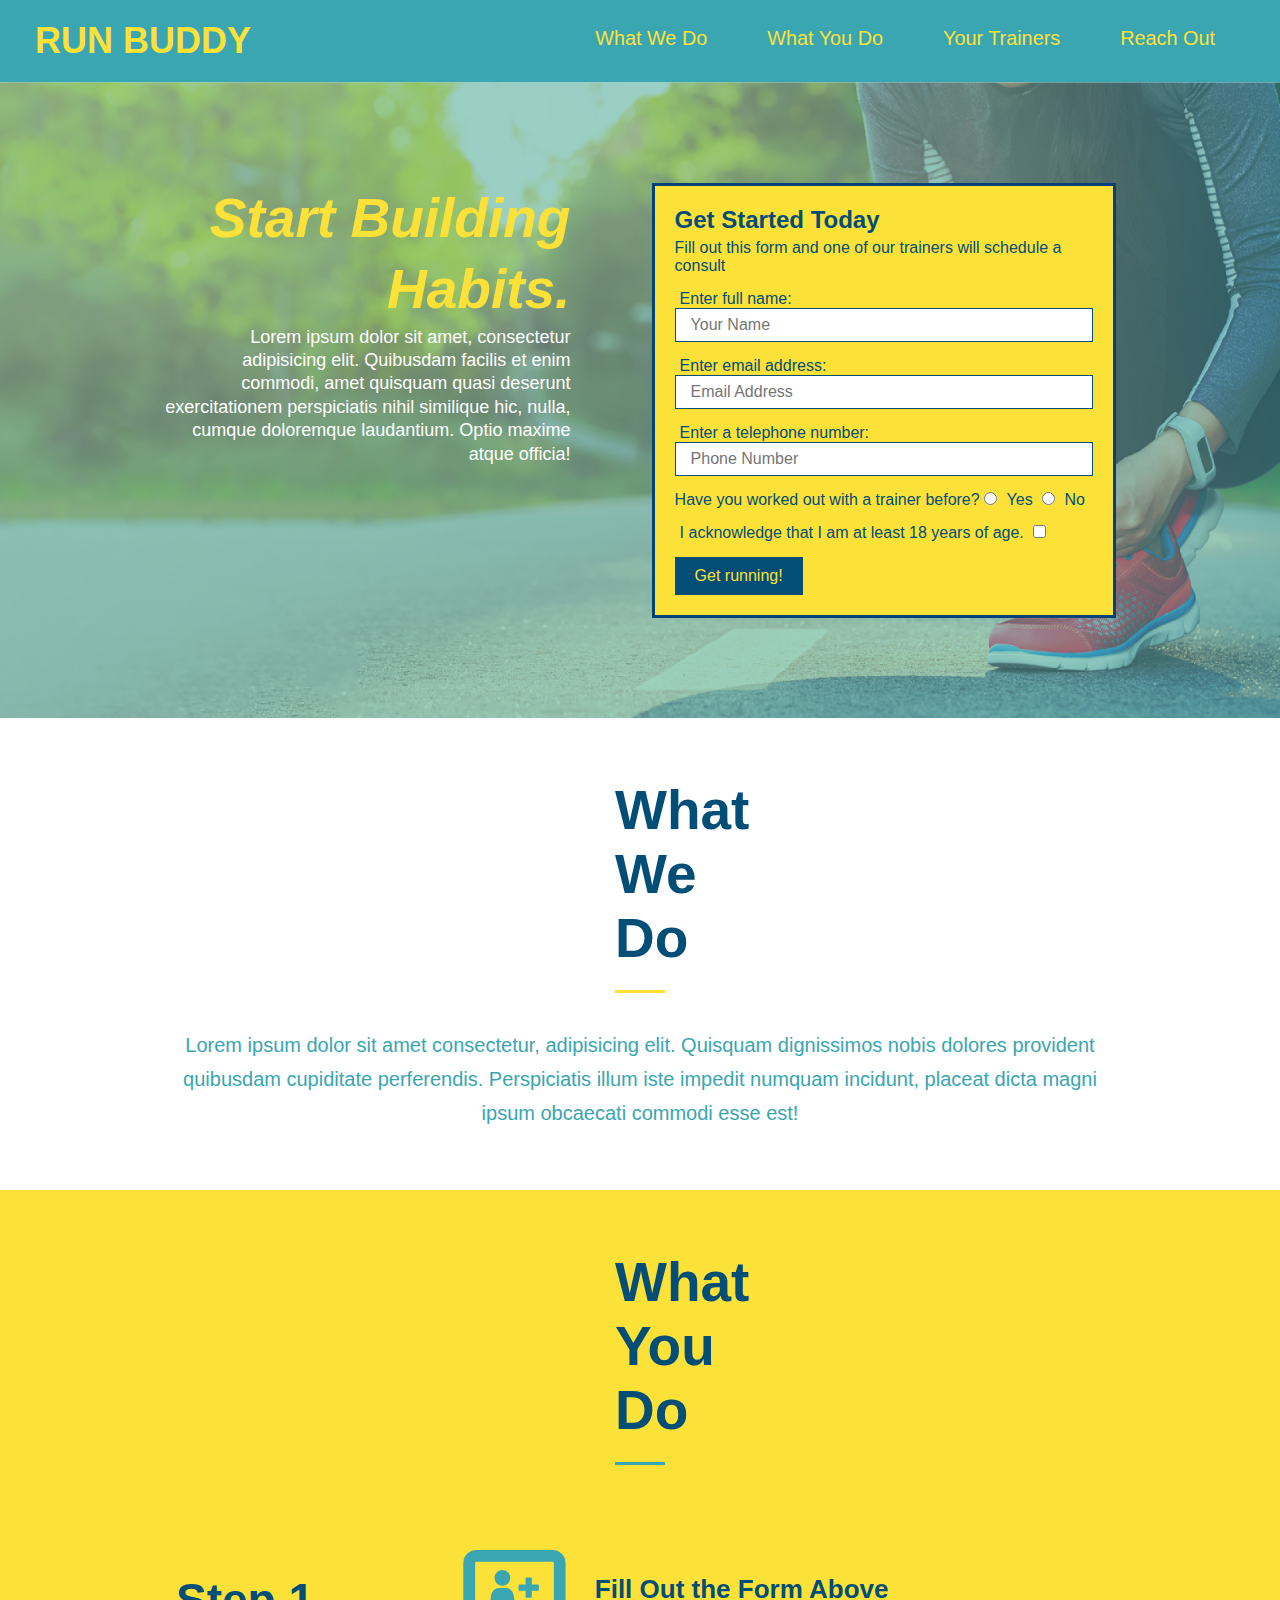
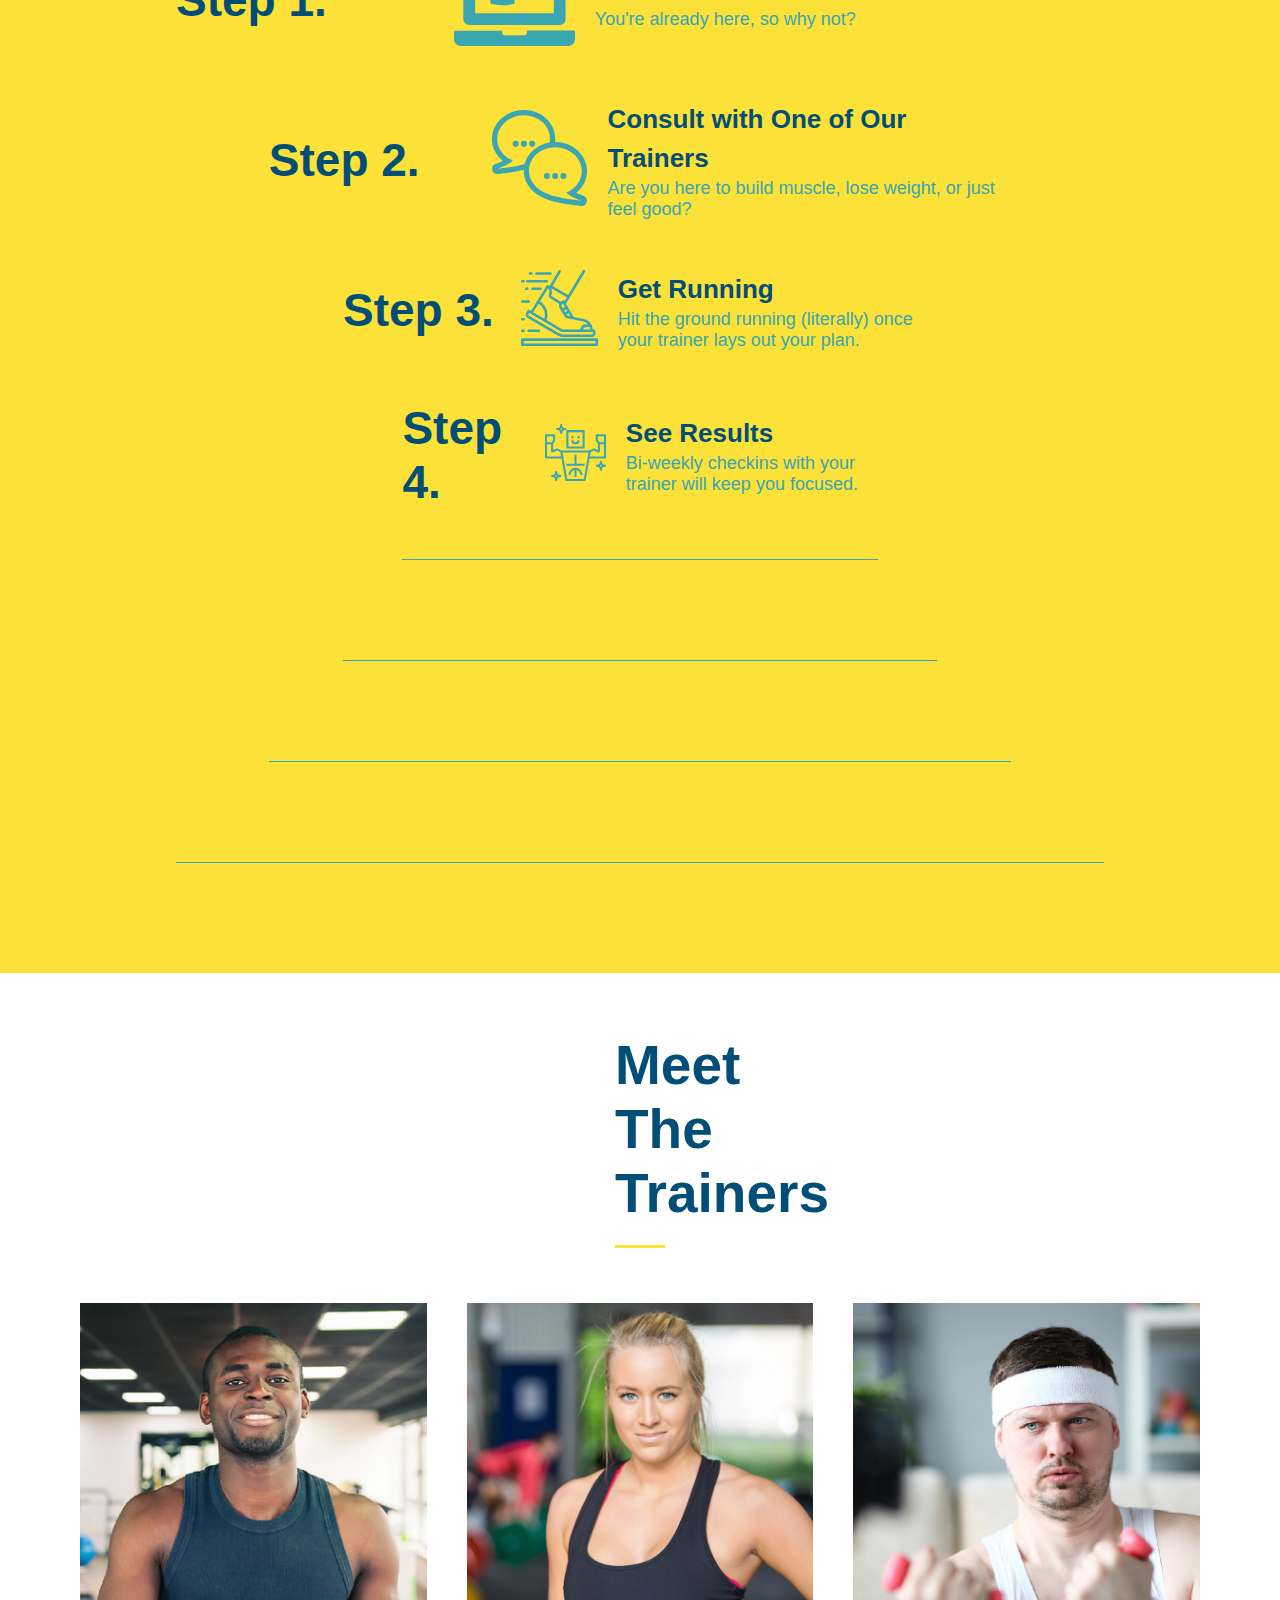
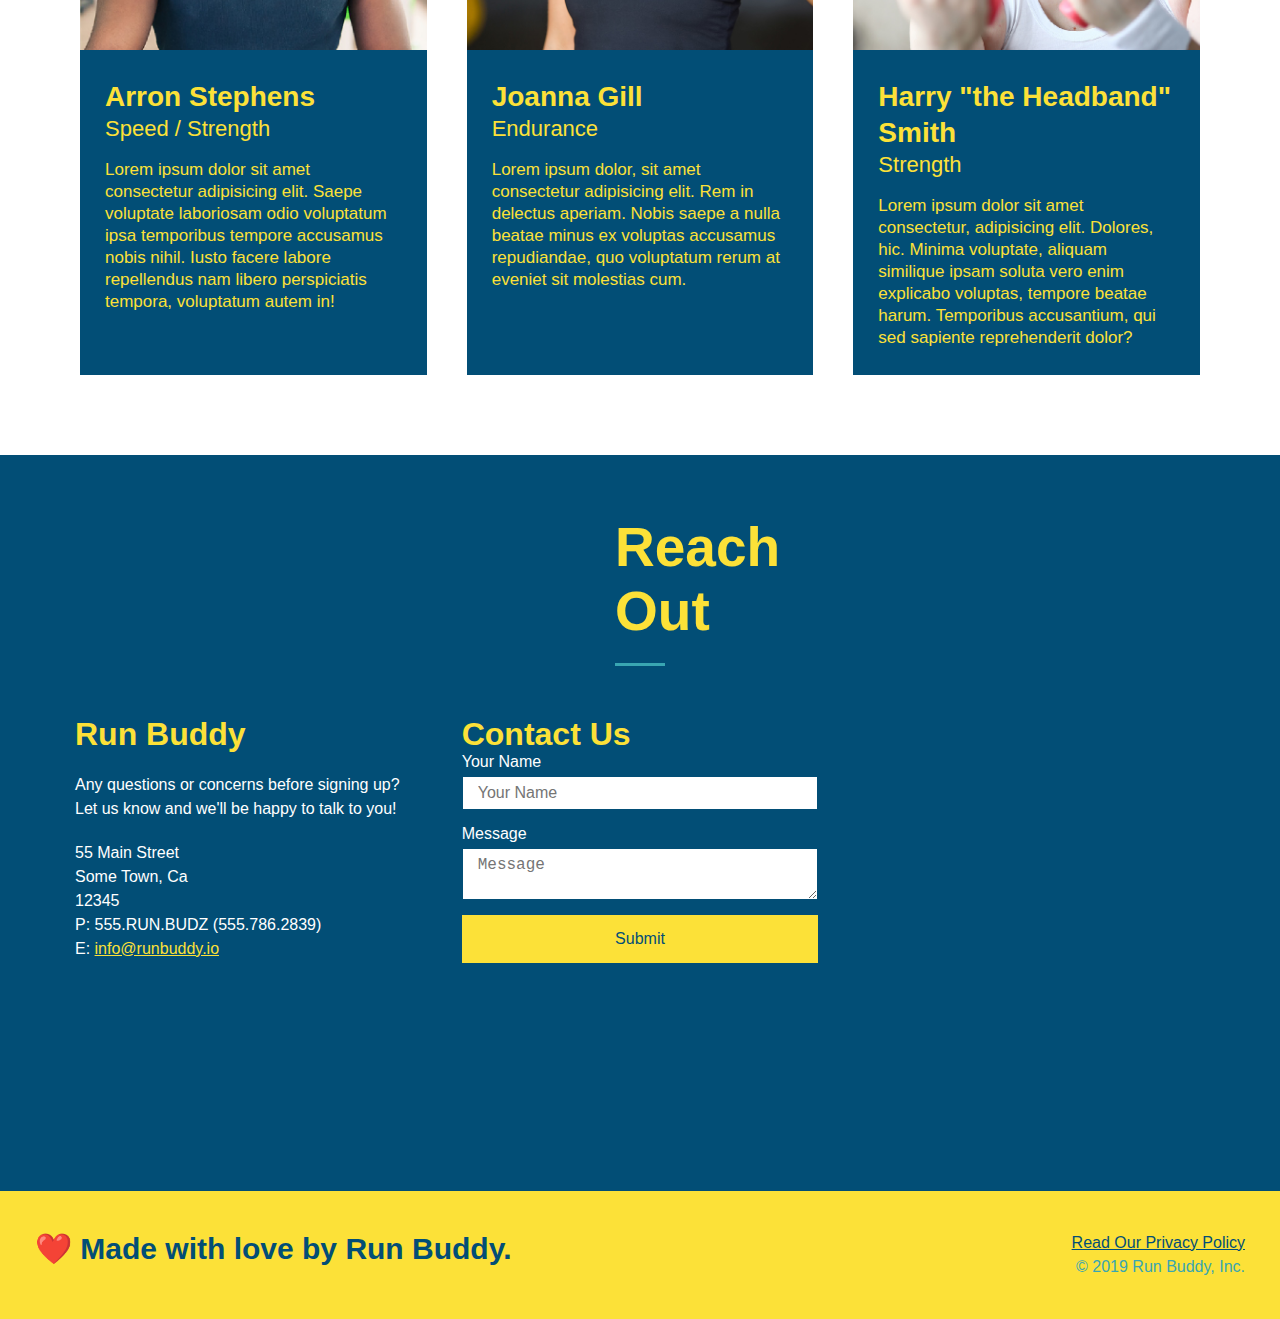
==== commit 4f602191: "add flexbox to reach out section" ====
--- a/index.html
+++ b/index.html
@@ -193,13 +193,21 @@
             </div>
 
             <div class="contact-info">
-                <iframe src="https://www.google.com/maps/embed?pb=!1m18!1m12!1m3!1d100939.9856893842!2d-122.50781208332508!3d37.757814895178385!2m3!1f0!2f0!3f0!3m2!1i1024!2i768!4f13.1!3m3!1m2!1s0x80859a6d00690021%3A0x4a501367f076adff!2sSan%20Francisco%2C%20CA!5e0!3m2!1sen!2sus!4v1624942772683!5m2!1sen!2sus"
-                width="400" 
-                height="400" 
-                style="border:0;" 
-                allowfullscreen="" 
-                loading="lazy">
-                </iframe>"
+                <div>
+                    <h3>Run Buddy</h3>
+                    <p>
+                        Any questions or concerns before signing up?
+                        <br />
+                        Let us know and we'll be happy to talk to you!
+                    </p>
+                    <address>
+                        55 Main Street <br/>
+                        Some Town, Ca <br/>
+                        12345<br/>
+                        P: 555.RUN.BUDZ (555.786.2839)<br/>
+                        E: <a href="mailto:info@runbuddy.io">info@runbuddy.io</a>
+                    </address>
+                </div>
                 <div class="contact-form">
                     <h3>Contact Us</h3>
                     <form>
@@ -212,21 +220,9 @@
                         <button type="submit">Submit</button>
                     </form>
                 </div>
-            <div>
-                <h3>Run Buddy</h3>
-                <p>
-                    Any questions or concerns before signing up?
-                    <br />
-                    Let us know and we'll be happy to talk to you!
-                </p>
-                <address>
-                    55 Main Street <br/>
-                    Some Town, Ca <br/>
-                    12345<br/>
-                    P: 555.RUN.BUDZ (555.786.2839)<br/>
-                    E: <a href="mailto:info@runbuddy.io">info@runbuddy.io</a>
-                </address>
-            </div>
+        
+                <iframe src="https://www.google.com/maps/embed?pb=!1m18!1m12!1m3!1d100939.9856893842!2d-122.50781208332508!3d37.757814895178385!2m3!1f0!2f0!3f0!3m2!1i1024!2i768!4f13.1!3m3!1m2!1s0x80859a6d00690021%3A0x4a501367f076adff!2sSan%20Francisco%2C%20CA!5e0!3m2!1sen!2sus!4v1624942772683!5m2!1sen!2sus"
+                frameborder="0" style="border:0" allowfullscreen></iframe>
             </div>
         </section>
 
--- a/assets/css/style.css
+++ b/assets/css/style.css
@@ -5,12 +5,11 @@
 }
 
 body {
-  /* more on this crazy alphanumerical value in a minute! */
   color: #39a6b2;
   font-family: Helvetica, Arial, sans-serif;
 }
 
-/* apply styles to <header> */
+/* HEADER / NAV BAR STYLES START */
 header {
   padding: 20px 35px;
   background-color: #39a6b2;
@@ -48,13 +47,16 @@
   font-weight: lighter;
   font-size: 1.55vw;
 }
-
+/* HEADER / NAV BAR STLES END */
+
+/* FOOTER STYLES START */
 footer {
   background: #fce138;
   width: 100%;
   padding: 40px 35px;
   justify-content: space-between;
   flex-wrap: wrap;
+  display: flex;
 }
 
 footer h2 {
@@ -65,17 +67,20 @@
 
 footer div {
   line-height: 1.5;
+  text-align: right;
 }
 
 footer a {
   color: #024e76;
 }
-
+/* END FOOTER STYLES */
+
+/* STYLE ALL SECTION TAGS */
 section {
   padding: 60px;
 }
 
-/* Hero Style Start */
+/* HERO STYLE START */
 .hero {
   background-image: url("../images/hero-bg.jpeg");
   background-size: cover;
@@ -83,48 +88,6 @@
   display: flex;
   justify-content: center;
   flex-wrap: wrap;
-}
-/* Hero Style End */
-
-.hero-form {
-  border: 3px solid #024276;
-  background-color: #fce138;
-  padding: 20px;
-  color: #024e76;
-  width: 40%;
-  margin: 3.5%;
-}
-
-.hero-form h3 {
-  font-size: 24px;
-  margin: 0;
-}
-
-.hero-form p {
-  margin: 5px 0 15px 0;
-}
-
-.form-input {
-  border: 1px solid #024e76;
-  display: block;
-  padding: 7px 15px;
-  font-size: 16px;
-  color: #024e76;
-  width: 100%;
-  margin-bottom: 15px;
-}
-
-.hero-form label {
-  margin: 0 5px;
-}
-
-
-.hero-form button {
-  color: #fce138;
-  background-color: #024e76;
-  border: none;
-  padding: 10px 20px;
-  font-size: 16px;
 }
 
 .hero-cta {
@@ -142,7 +105,69 @@
   color: #fce138;
 }
 
+.hero-form {
+  border: 3px solid #024276;
+  background-color: #fce138;
+  padding: 20px;
+  color: #024e76;
+  width: 40%;
+  margin: 3.5%;
+}
+
+.hero-form h3 {
+  font-size: 24px;
+  margin: 0;
+}
+
+.hero-form p {
+  margin: 5px 0 15px 0;
+}
+
+.form-input {
+  border: 1px solid #024e76;
+  display: block;
+  padding: 7px 15px;
+  font-size: 16px;
+  color: #024e76;
+  width: 100%;
+  margin-bottom: 15px;
+}
+
+.hero-form label {
+  margin: 0 5px;
+}
+
+.hero-form button {
+  color: #fce138;
+  background-color: #024e76;
+  border: none;
+  padding: 10px 20px;
+  font-size: 16px;
+}
 /* HERO STYLES END */
+
+/*SECTION TITLE STYLES START */
+
+.section-title {
+  font-size: 55px;
+  color: #024e76;
+  border-bottom: 3px solid;
+  padding-bottom: 20px;
+  text-align: center;
+  margin: 0 auto 35px auto;
+  width: 50px;
+}
+
+.primary-border {
+  border-color: #fce138;
+}
+
+.secondary-border {
+  border-color: #39a6b2;
+}
+/* SECTION TYLES END */
+
+/* WHAT WE DO STYLES */
 
 .intro p {
   line-height: 1.7;
@@ -152,9 +177,11 @@
   margin: 0 auto;
   text-align: center;
 }
-
+/* WHAT WE DO STYLES END */
+
+/* WHAT YOU DO STYES START */
 .steps {
-  background-color: #fce138;
+  background: #fce138;
 }
 
 .step {
@@ -204,25 +231,9 @@
   line-height: 1.5;
   color: #024e76;
 }
-
-.section-title {
-  font-size: 55px;
-  color: #024e76;
-  border-bottom: 3px solid;
-  padding-bottom: 20px;
-  text-align: center;
-  margin: 0 auto 35px auto;
-  width: 50px;
-}
-
-.primary-border {
-  border-color: #fce138;
-}
-
-.secondary-border {
-  border-color: #39a6b2;
-}
-
+/* WHAT YOU DO STYLES END */
+
+/* MEET THE TRAINERS START */
 .trainers {
   width: 100%;
   margin: 0 auto;
@@ -260,14 +271,7 @@
 .trainer-bio p {
   font-size: 17px;
 }
-
-.text-left {
-  text-align: left;
-}
-
-.text-right {
-  text-align: right;
-}
+/* TRAINER STYLES END /*
 
 /* REACH OUT STYLES START */
 .contact {
@@ -278,18 +282,23 @@
   color: #fce138;
 }
 
+.contact-info {
+  display: flex;
+  justify-content: space-between;
+  flex-wrap: wrap;
+}
+
+.contact-info > * {
+  flex: 1;
+  margin: 15px;
+}
+
 .contact-info iframe {
-  width: 400px;
   height: 400px;
 }
 
 .contact-info div {
-  width: 410px;
-  display: inline-block;
-  vertical-align: top;
-  text-align: left;
-  margin: 30px 0 0 60px;
-  color:white;
+ color:white;
 }
 
 .contact-info h3 {
@@ -300,7 +309,7 @@
 .contact-info p, .contact-info address {
   margin: 20px 0;
   line-height: 1.5;
-  font-size: 20px;
+  font-size: 16px;
   font-style: normal;
 }
 
@@ -308,8 +317,37 @@
   color: #fce138;
 }
 
+.contact-form input, .contact-form textarea {
+  border: 1px solid #024e76;
+  display: block;
+  padding: 7px 15px;
+  font-size: 16px;
+  color: #024e76;
+  width: 100%;
+  margin-bottom: 15px;
+  margin-top: 5px;
+}
+
+.contact-form button {
+  width: 100%;
+  border: none;
+  background: #fce138;
+  color: #024e76;
+  text-align: center;
+  padding: 15px 0;
+  font-size: 16px;
+}
 /* REACH OUT STYLES END */
 
+/* UTILITIES */
 .flex-row {
   display: flex;
+}
+
+.text-left {
+  text-align: left;
+}
+
+.text-right {
+  text-align: right;
 }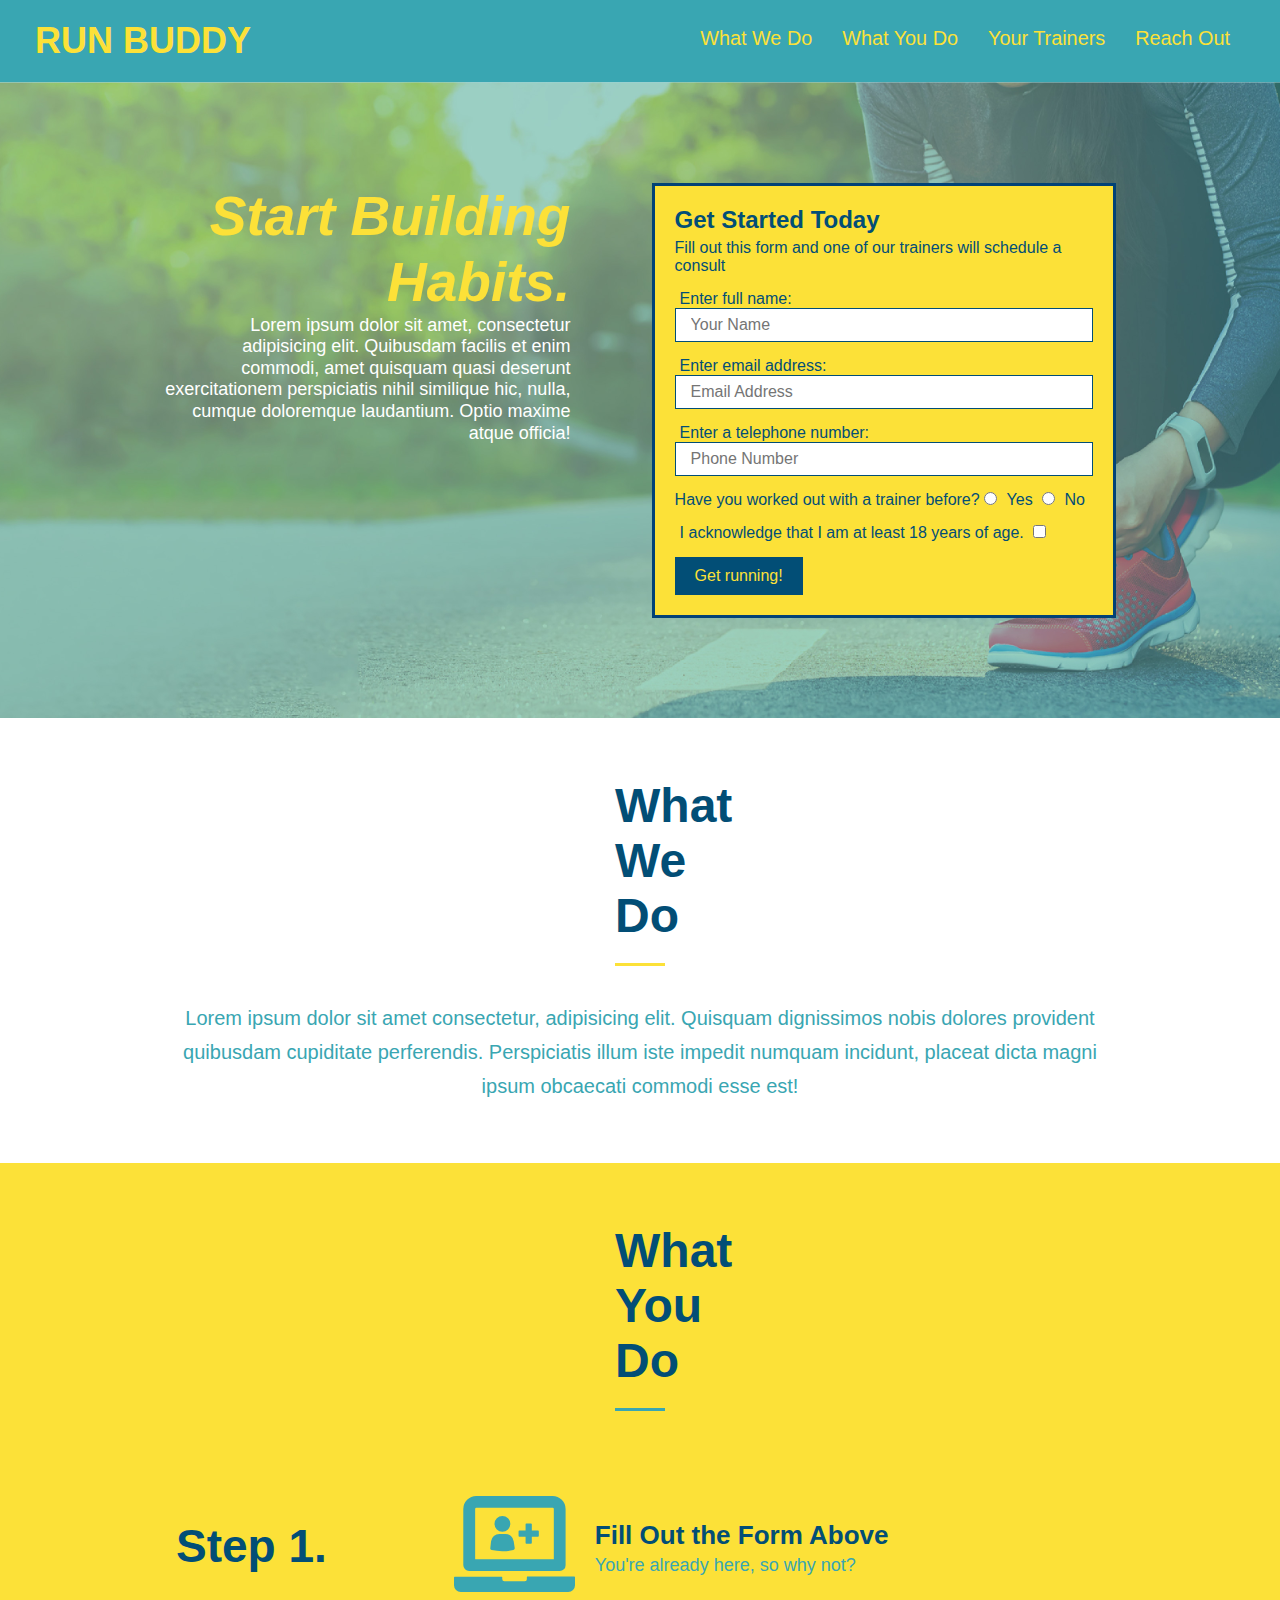
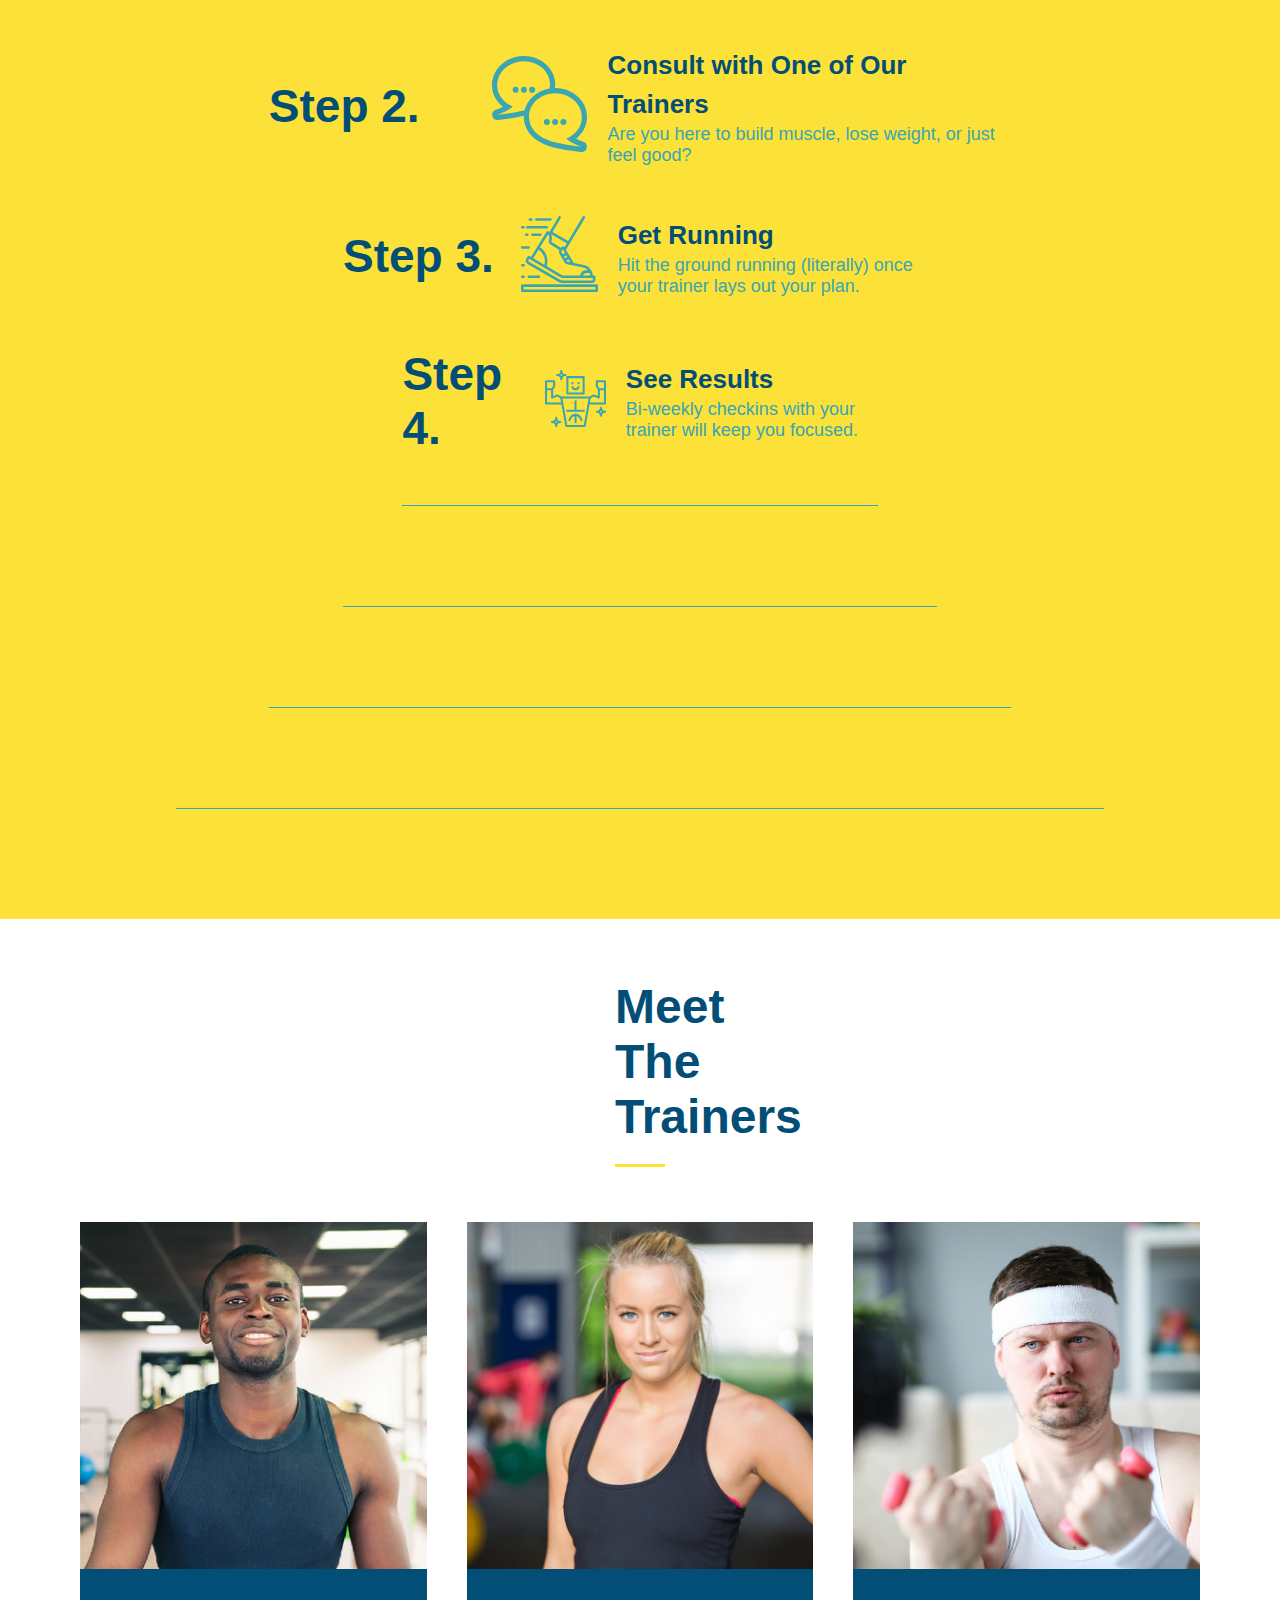
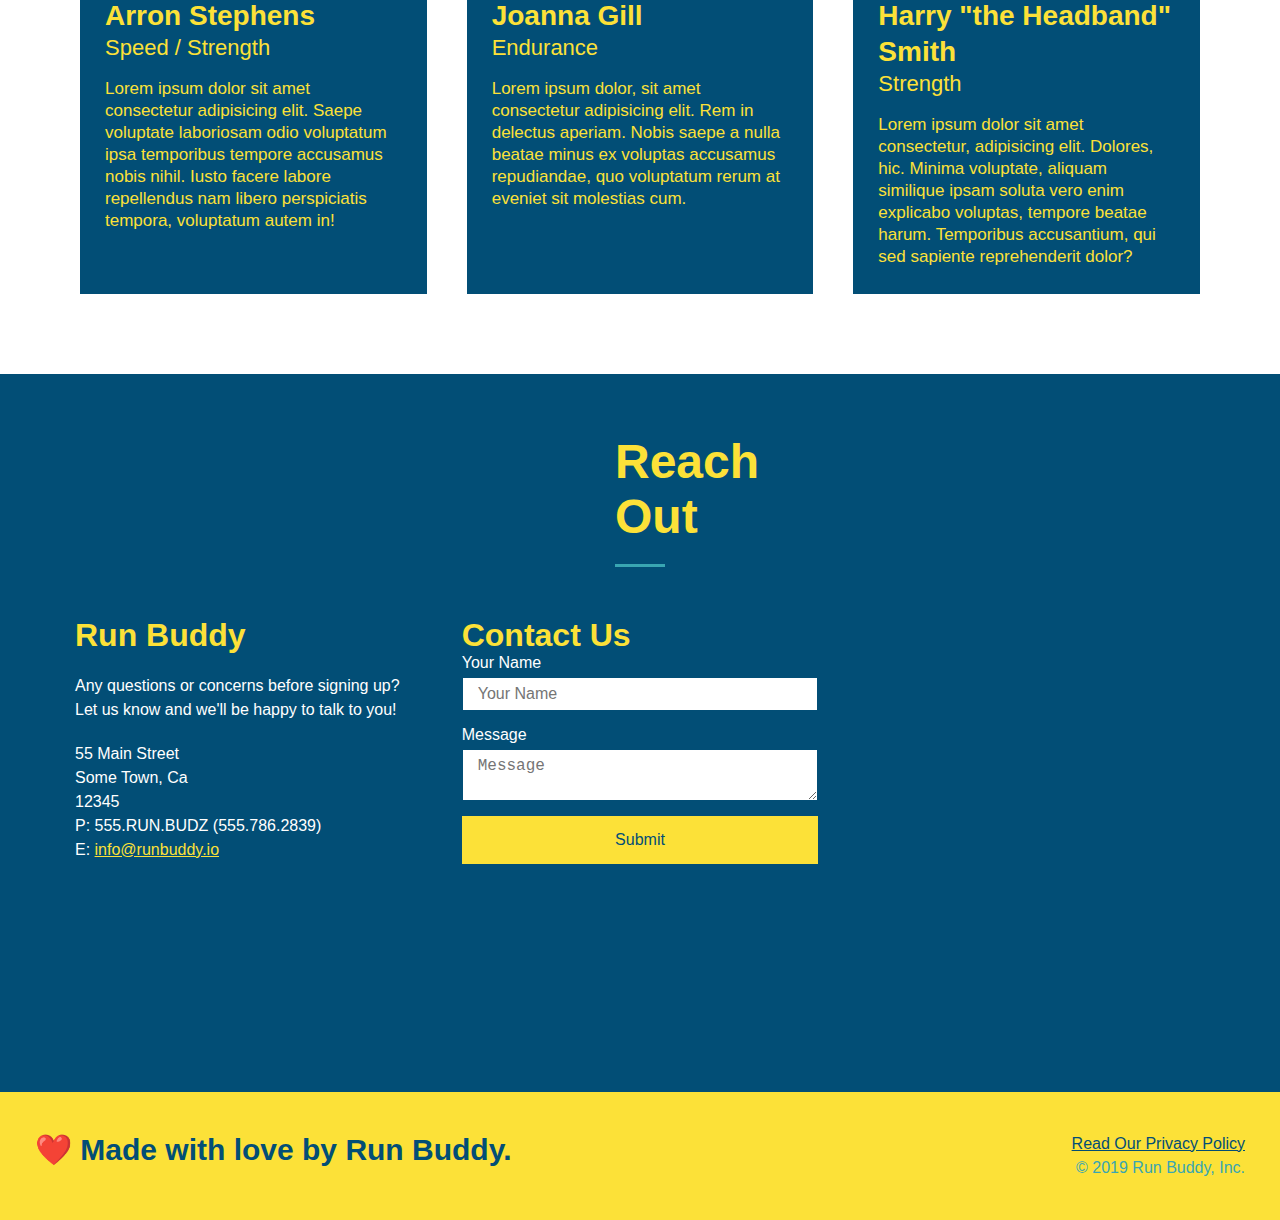
==== commit f792315f: "add media queries" ====
--- a/index.html
+++ b/index.html
@@ -3,6 +3,7 @@
 
     <head>
         <meta charset="UTF-8" />
+        <meta name="viewport" content="width=device-width, initial-scale=1.0" />
         <title>Run Buddy</title>
         <link rel="stylesheet" href="./assets/css/style.css" />
     </head>
@@ -16,11 +17,8 @@
             </a>
         </h1>
         <nav>
-           <!-- Unordered list element --> 
            <ul>
-               <!-- List item element -->
-               <li>
-                   <!-- Anchor element -->
+               <li>
                    <a href="#what-we-do">What We Do</a>
                </li>
                <li>
--- a/assets/css/style.css
+++ b/assets/css/style.css
@@ -43,7 +43,7 @@
 }
 
 header nav ul li a {
-  margin: 0 30px;
+  padding: 10px 15px;
   font-weight: lighter;
   font-size: 1.55vw;
 }
@@ -88,6 +88,7 @@
   display: flex;
   justify-content: center;
   flex-wrap: wrap;
+  align-items: flex-start;
 }
 
 .hero-cta {
@@ -96,7 +97,7 @@
   margin: 3.5%;
   color: #fff;
   font-size: 18px;
-  line-height: 1.3;
+  line-height: 1.2;
 }
 
 .hero-cta h2 {
@@ -149,7 +150,7 @@
 /*SECTION TITLE STYLES START */
 
 .section-title {
-  font-size: 55px;
+  font-size: 48px;
   color: #024e76;
   border-bottom: 3px solid;
   padding-bottom: 20px;
@@ -350,4 +351,19 @@
 
 .text-right {
   text-align: right;
+}
+
+/* MEDIA QUERY FOR SMALLER DESKTOP SCREENS AND SMALLER */
+@media screen and (max-width: 980px){
+ 
+}
+
+/* MEDIA QUERY FOR TABLETS AND SMALLER */
+@media screen and (max-width: 768px) {
+  
+}
+
+/* MEDIA QUERY FOR MOBILE PHONES AND SMALLER */
+@media screen and (max-width: 575px) {
+  
 }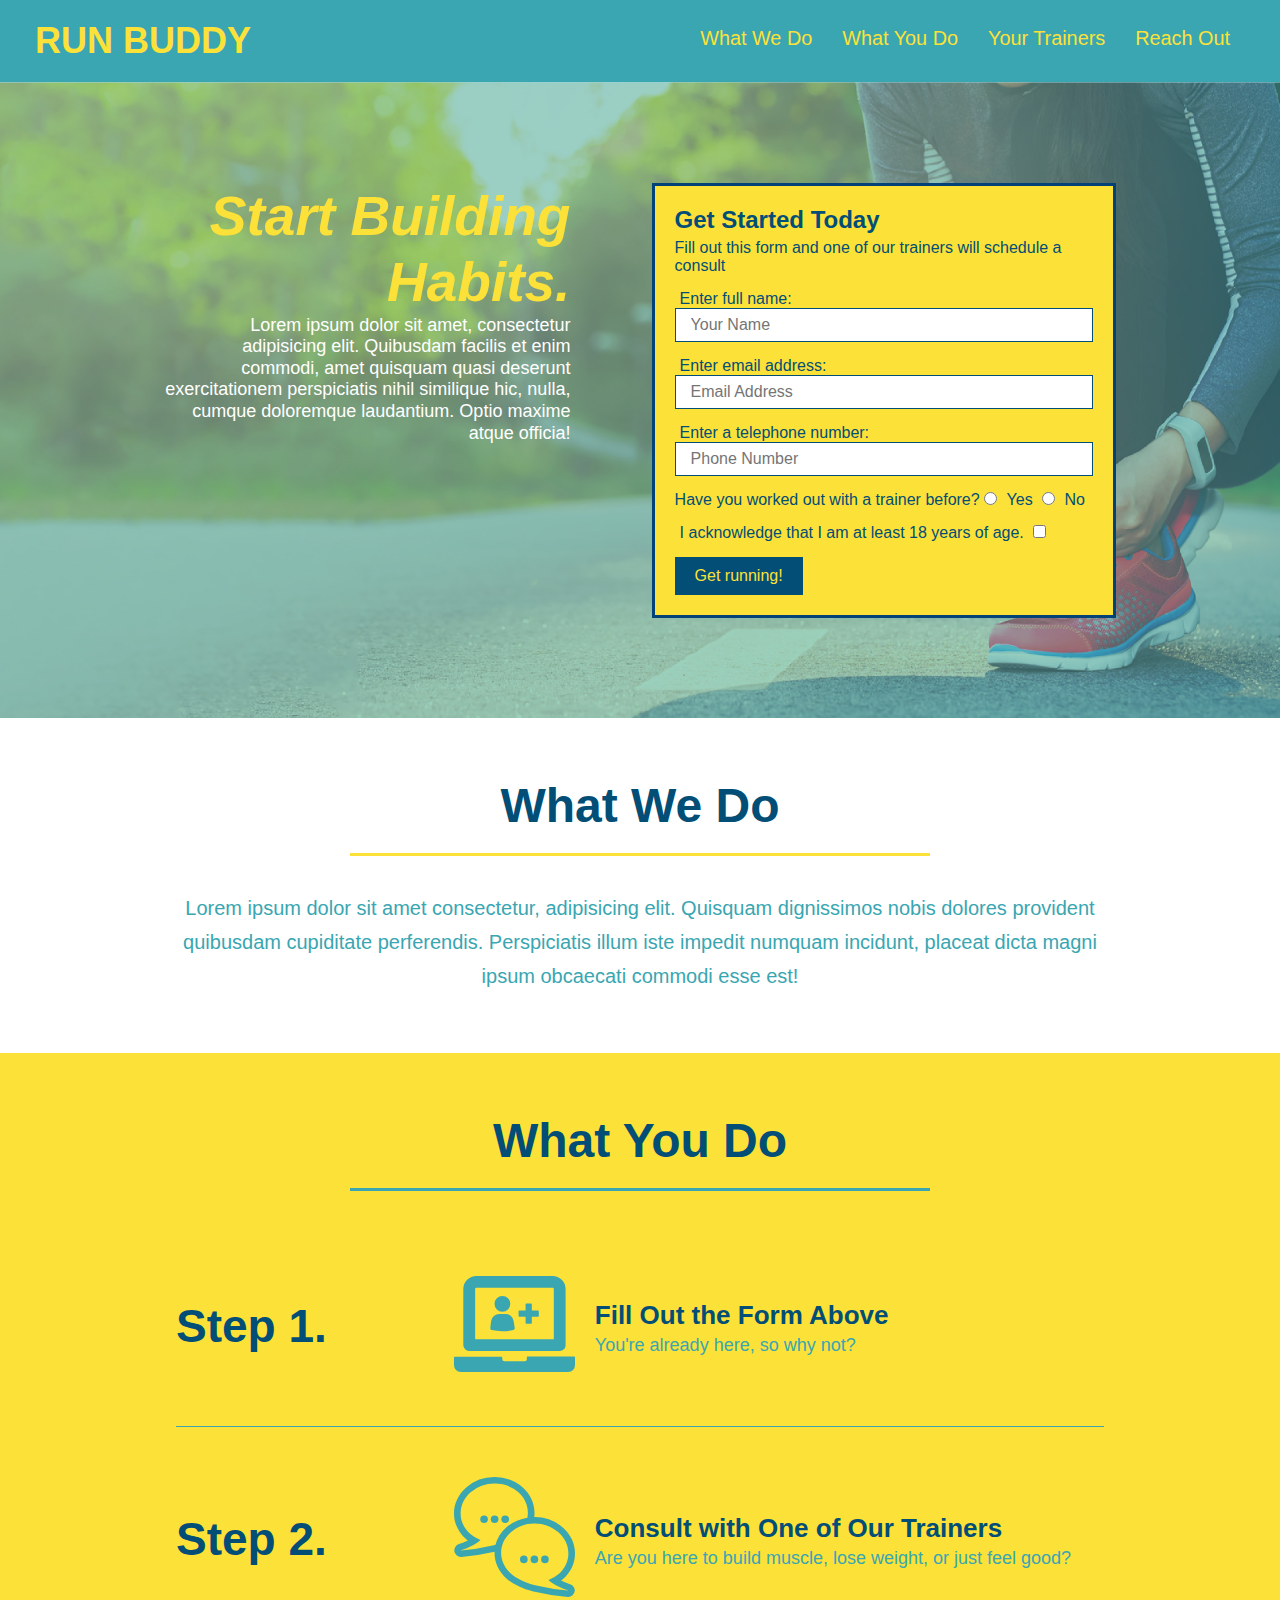
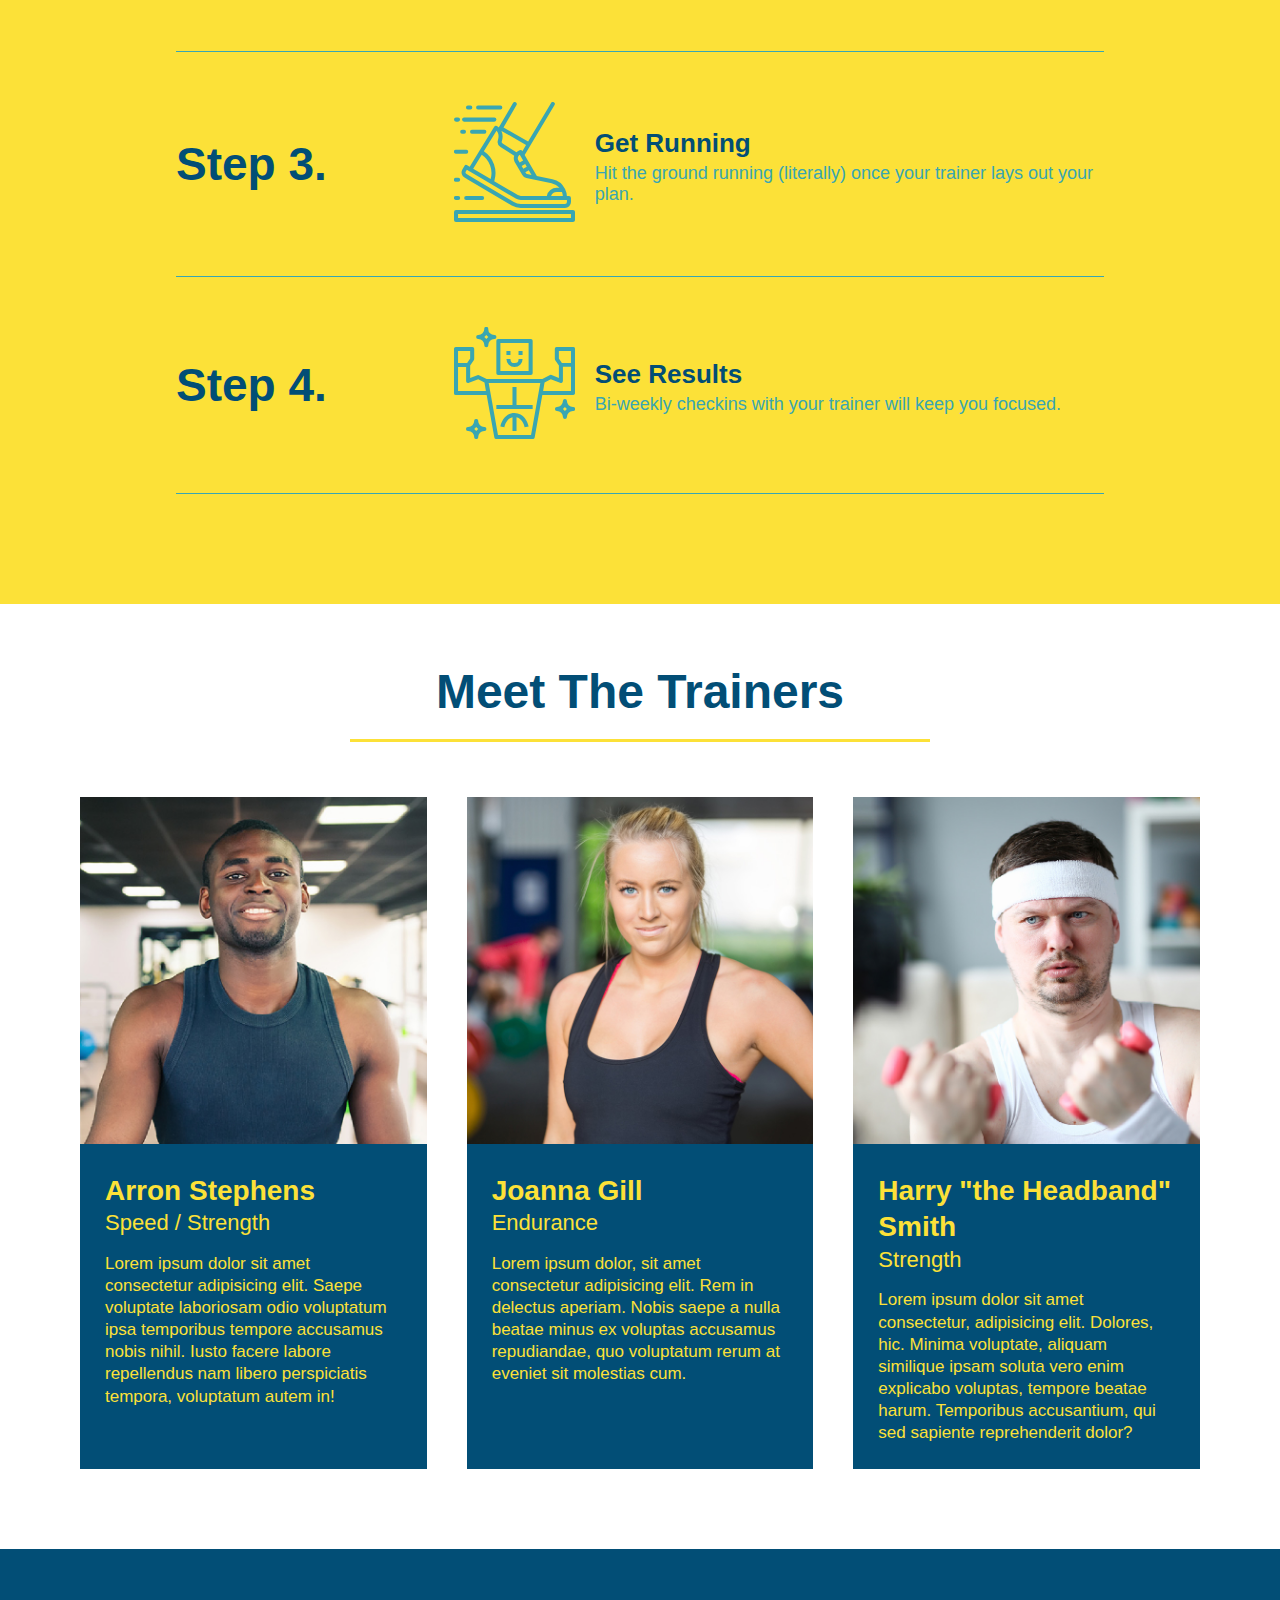
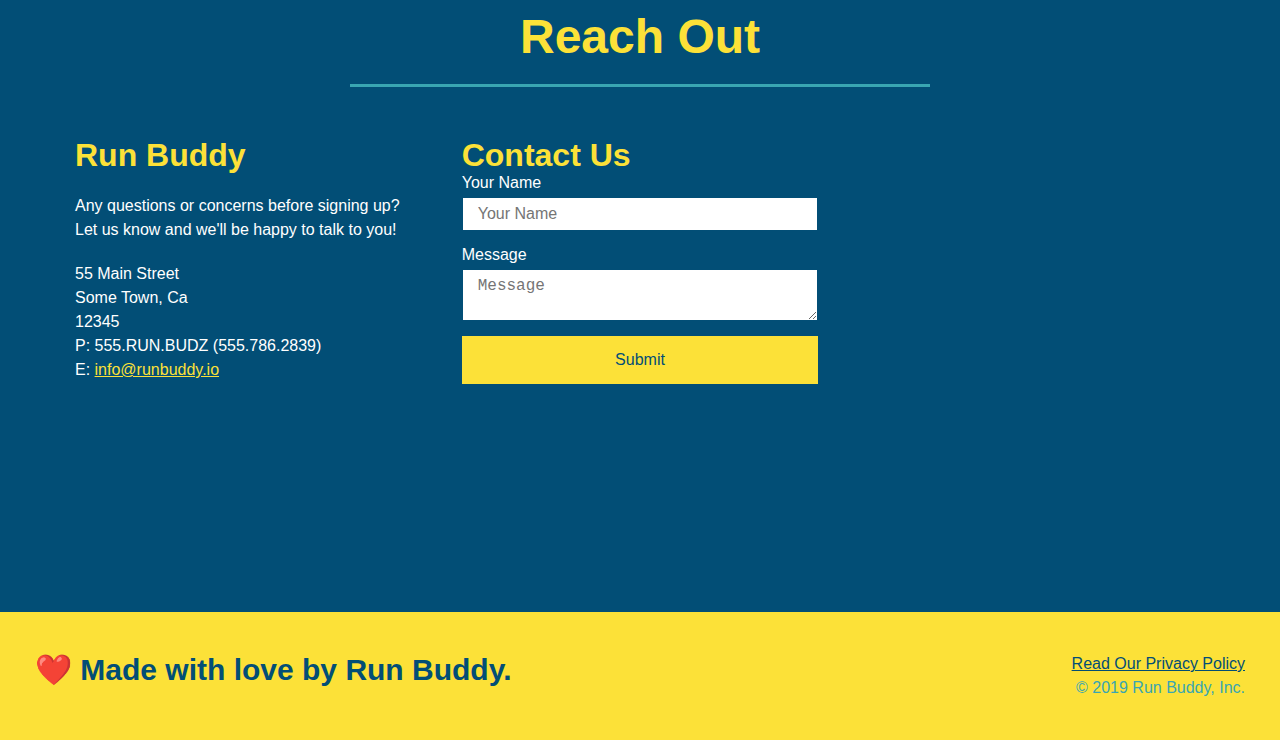
==== commit 32fca5ab: "add media query breakpoints" ====
--- a/index.html
+++ b/index.html
@@ -99,10 +99,11 @@
                 <div class= "step-info">
                     <div class="step-img">
                     <img src="./assets/images/01-04-svgs/step-1.svg" alt="" />
-                </div>
-                <div class="step-text">
+                    </div>
+                    <div class="step-text">
                     <h4>Fill Out the Form Above</h4>
                     <p>You're already here, so why not?</p>
+                    </div>
                 </div>
             </div>
 
@@ -111,10 +112,11 @@
                 <div class="step-info">
                     <div class="step-img">
                     <img src="assets/images/01-04-svgs/step-2.svg" alt="" />
-                </div>
-                <div class="step-text">
+                    </div>
+                    <div class="step-text">
                     <h4>Consult with One of Our Trainers</h4>
                     <p>Are you here to build muscle, lose weight, or just feel good?</p>
+                    </div>
                 </div>
             </div>
 
@@ -123,10 +125,11 @@
                 <div class="step-info">
                     <div class="step-img">
                     <img src="assets/images/01-04-svgs/step-3.svg" alt="" />
-                </div>
-                <div class="step-text">
+                    </div>
+                    <div class="step-text">
                     <h4>Get Running</h4>
                     <p>Hit the ground running (literally) once your trainer lays out your plan.</p>
+                    </div>
                 </div>
             </div>
 
@@ -135,10 +138,11 @@
                 <div class="step-info">
                     <div class="step-img">
                     <img src="assets/images/01-04-svgs/step-4.svg" alt="" />
-                </div>
-                <div class="step-text">
+                    </div>
+                    <div class="step-text">
                     <h4>See Results</h4>
                     <p>Bi-weekly checkins with your trainer will keep you focused.</p>
+                    </div>
                 </div>
             </div>
         </section>
--- a/assets/css/style.css
+++ b/assets/css/style.css
@@ -82,7 +82,7 @@
 
 /* HERO STYLE START */
 .hero {
-  background-image: url("../images/hero-bg.jpeg");
+  background-image: url('../images/hero-bg.jpeg');
   background-size: cover;
   background-position: center;
   display: flex;
@@ -156,7 +156,7 @@
   padding-bottom: 20px;
   text-align: center;
   margin: 0 auto 35px auto;
-  width: 50px;
+  width: 50%;
 }
 
 .primary-border {
@@ -341,10 +341,6 @@
 /* REACH OUT STYLES END */
 
 /* UTILITIES */
-.flex-row {
-  display: flex;
-}
-
 .text-left {
   text-align: left;
 }
@@ -353,17 +349,114 @@
   text-align: right;
 }
 
+.flex-row {
+  display: flex;
+}
+
 /* MEDIA QUERY FOR SMALLER DESKTOP SCREENS AND SMALLER */
 @media screen and (max-width: 980px){
- 
+ header {
+   padding-bottom: 0;
+   justify-content: center;
+ }
+
+ header h1 {
+   width: 100%;
+   text-align: center;
+ }
+
+ header nav ul {
+   margin-top: 20px;
+   width: 100%;
+   justify-content: center;
+ }
+
+ header nav ul li a {
+   font-size: 20px;
+ }
+
+ footer h2, footer div {
+   text-align: center;
+   width: 100%;
+ }
+
+ .hero-cta, .hero-form {
+   width: 100%;
+ }
+
+ .hero-cta {
+   text-align: center;
+ }
+
+ .section-title {
+   width: 80%;
+ }
+
+ .trainer {
+   flex: 0 70%;
+ }
+
+ .contact-info iframe{
+   flex: 1 100%;
+ }
 }
 
 /* MEDIA QUERY FOR TABLETS AND SMALLER */
 @media screen and (max-width: 768px) {
-  
+  section {
+    padding: 30px 15px;
+  }
+
+  .step h3 {
+    flex: 1 100%;
+    text-align: center;
+  }
+
+  .step-info {
+    flex: 2 100%;
+    text-align: center;
+    justify-content: center;
+  }
+
+  .step-img {
+    flex: 0 32%;
+    margin-right: 0;
+    margin-top: 15px;
+    margin-bottom: 15px;
+  }
+
+.step-text {
+  flex: 100%;
+}
 }
 
 /* MEDIA QUERY FOR MOBILE PHONES AND SMALLER */
 @media screen and (max-width: 575px) {
+  .hero-form button {
+    width:100%;
+  }
+
+  .section-title {
+    width: 95%;
+  }
   
+  .intro p {
+    width: 100%;
+  }
+
+  .trainer {
+    flex: 0 100%;
+  }
+
+  .contact-info {
+    text-align: center;
+  }
+
+  .contact-info > * {
+    flex: 0 100%;
+  }
+
+  .contact-form {
+    order: 3;
+  }
 }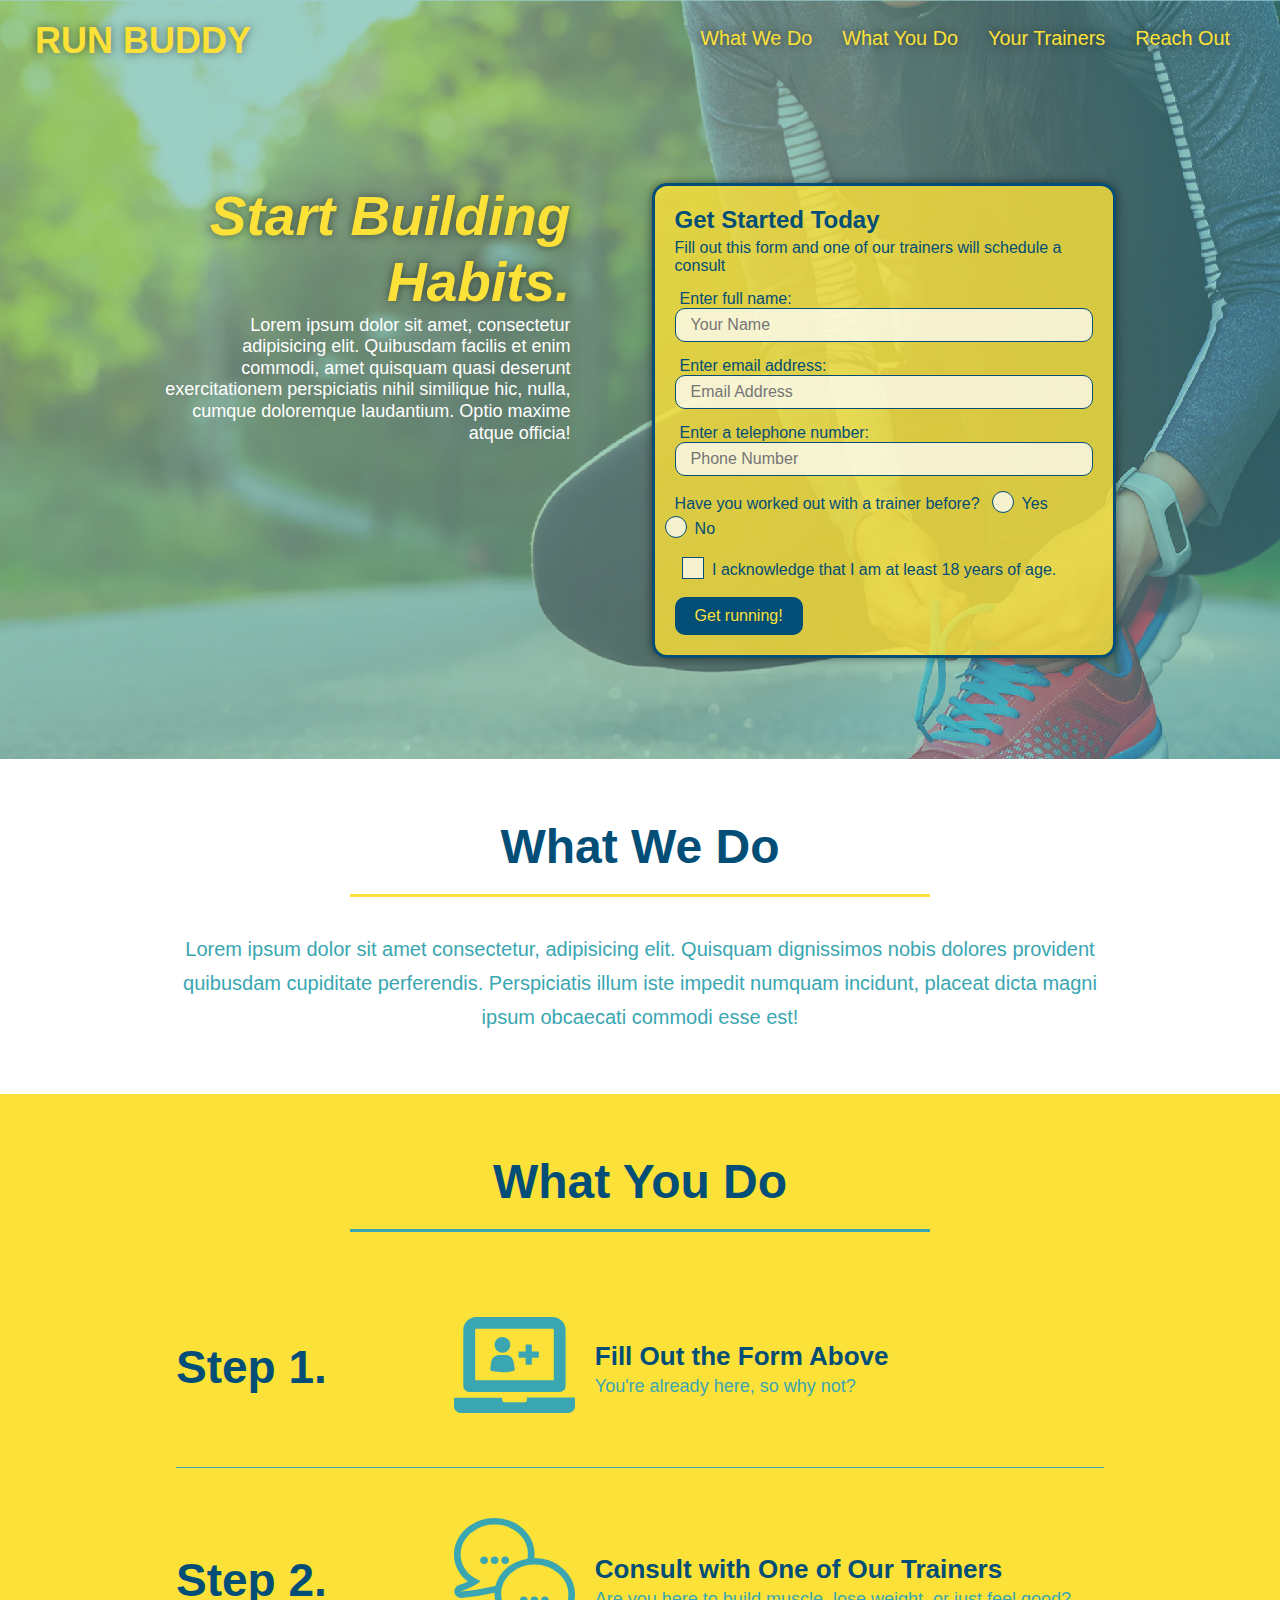
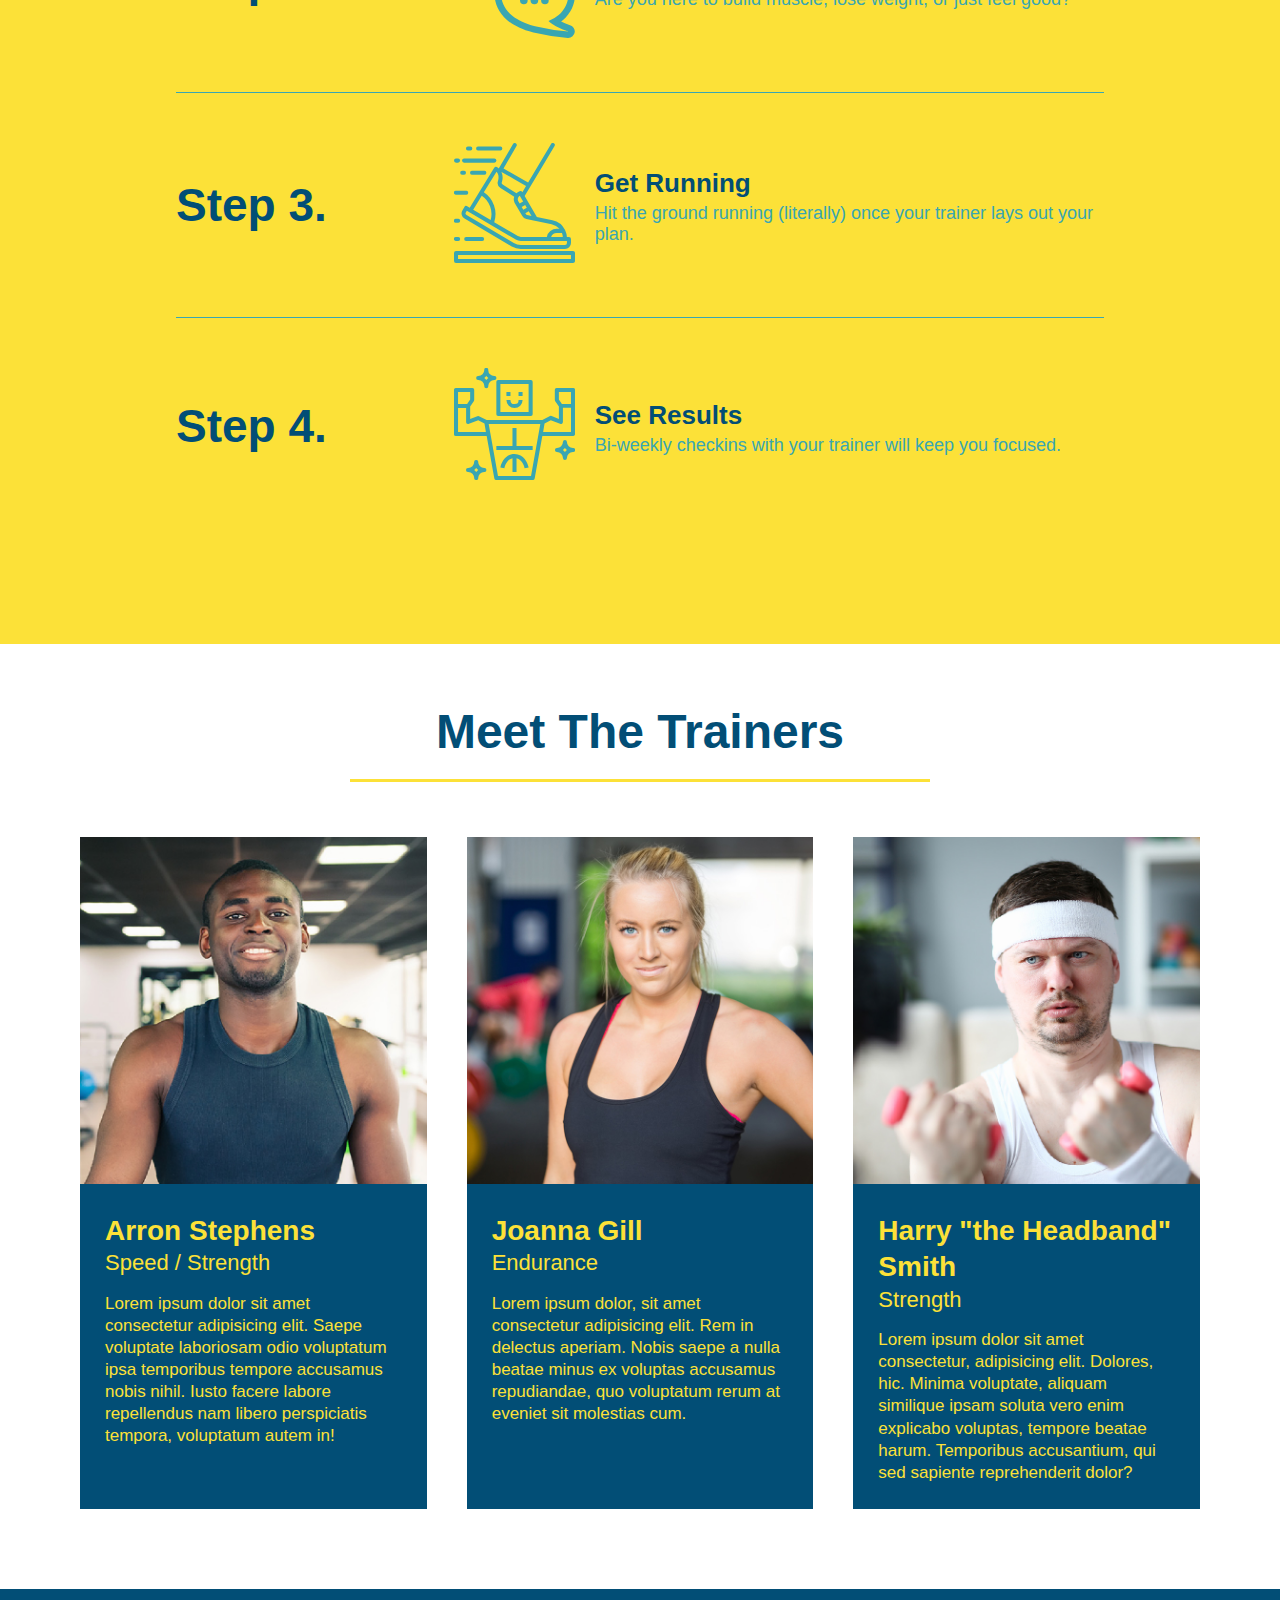
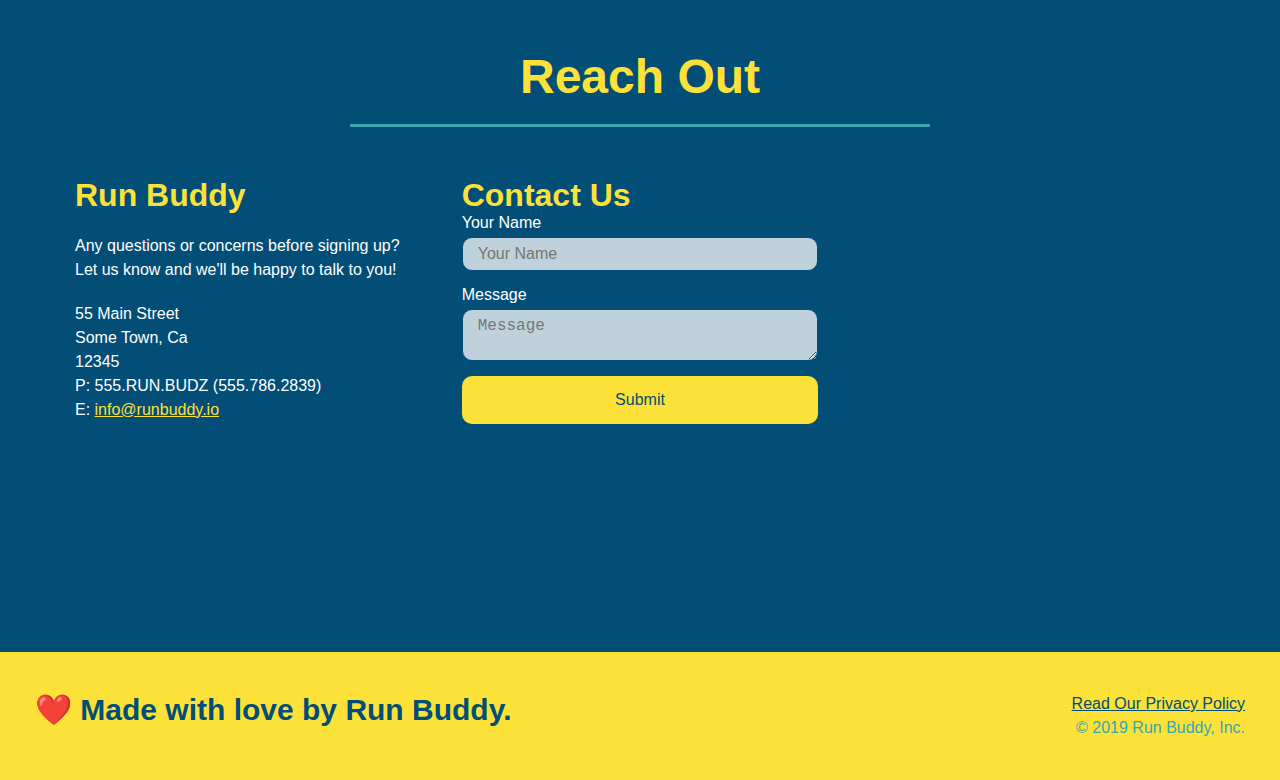
==== commit 91180109: "final css touches" ====
--- a/index.html
+++ b/index.html
@@ -55,16 +55,20 @@
                     <input type="tel" placeholder="Phone Number" name="phone" id="phone" class="form-input" />
                     <p>
                         Have you worked out with a trainer before?
+                        <span class="radio-wrapper">
                         <input type="radio" name="trainer-confirm" id="trainer-yes" />
                         <label for="trainer-yes">Yes</label>
+                        </span>
+                        <span class="radio-wrapper">
                         <input type="radio" name="trainer-confirm" id="trainer-no" />
                         <label for="trainer-no">No</label>
-                    </p>
-                    <p>
-                        <label for="checkbox">
-                            I acknowledge that I am at least 18 years of age.
-                        </label>
-                        <input type="checkbox" name="checkpoint1" id="checkbox" />
+                        </span>
+                    </p>
+                    <p>
+                        <span class="checkbox-wrapper">
+                        <input type="checkbox" name="age-confirm" id="checkbox" />
+                        <label for="checkbox">I acknowledge that I am at least 18 years of age.</label>
+                        </span>
                     </p>
                     <button type="submit">
                         Get running!
--- a/assets/css/style.css
+++ b/assets/css/style.css
@@ -1,3 +1,10 @@
+:root {
+  --primary-color: #fce138;
+  --secondary-color: #024e76;
+  --tertiary-color: #39a6b2;
+}
+
+
 * {
   margin: 0;
   padding: 0;
@@ -5,29 +12,39 @@
 }
 
 body {
-  color: #39a6b2;
+  color: var(--tertiary-color);
   font-family: Helvetica, Arial, sans-serif;
 }
 
 /* HEADER / NAV BAR STYLES START */
 header {
   padding: 20px 35px;
-  background-color: #39a6b2;
+  background-color: var(--tertiary-color);
   display: flex;
   justify-content: space-between;
   flex-wrap: wrap;
+  position: -webkit-sticky;
+  position: sticky;
+  top: 0;
+  background-image: url('../images/hero-bg.jpeg');
+  background-size: cover;
+  background-position: center;
+  background-attachment: fixed;
+  background-position: 80%;
+  z-index: 9999;
 }
 
 header h1 {
   font-weight: bold;
   font-size: 36px;
-  color: #fce138;
+  color: var(--primary-color);
   margin: 0;
+  text-shadow: 0 0 10px rgba(0, 0, 0, 0.5);
 }
 
 header a {
   text-decoration: none;
-  color: #fce138;
+  color: var(--primary-color);
 }
 
 header nav {
@@ -46,12 +63,20 @@
   padding: 10px 15px;
   font-weight: lighter;
   font-size: 1.55vw;
+  text-shadow: 0 0 10px rgba(0, 0, 0, 0.5);
+}
+
+header nav ul li a:hover {
+  background: var(--primary-color);
+  color: var(--secondary-color);
+  border-radius: 15px;
+  text-shadow: none;
 }
 /* HEADER / NAV BAR STLES END */
 
 /* FOOTER STYLES START */
 footer {
-  background: #fce138;
+  background: var(--primary-color);
   width: 100%;
   padding: 40px 35px;
   justify-content: space-between;
@@ -60,7 +85,7 @@
 }
 
 footer h2 {
-  color: #024e76;
+  color: var(--secondary-color);
   font-size: 30px;
   margin: 0;
 }
@@ -71,7 +96,7 @@
 }
 
 footer a {
-  color: #024e76;
+  color: var(--secondary-color);
 }
 /* END FOOTER STYLES */
 
@@ -85,6 +110,8 @@
   background-image: url('../images/hero-bg.jpeg');
   background-size: cover;
   background-position: center;
+  background-attachment: fixed;
+  background-position: 80%;
   display: flex;
   justify-content: center;
   flex-wrap: wrap;
@@ -103,16 +130,19 @@
 .hero-cta h2 {
   font-style: italic;
   font-size: 55px;
-  color: #fce138;
+  color: var(--primary-color);
+  text-shadow: 0 0 10px rgba(0, 0, 0, 0.5);
 }
 
 .hero-form {
-  border: 3px solid #024276;
-  background-color: #fce138;
+  border: 3px solid var(--secondary-color);
+  background-color: rgba(252, 225, 56, 0.8);
   padding: 20px;
-  color: #024e76;
+  color: var(--secondary-color);
   width: 40%;
   margin: 3.5%;
+  box-shadow: 0 0 10px rgba(0, 0, 0, 0.5);
+  border-radius: 15px;
 }
 
 .hero-form h3 {
@@ -125,13 +155,20 @@
 }
 
 .form-input {
-  border: 1px solid #024e76;
+  border: 1px solid var(--secondary-color);
   display: block;
   padding: 7px 15px;
   font-size: 16px;
-  color: #024e76;
+  color: var(--secondary-color);
   width: 100%;
   margin-bottom: 15px;
+  border-radius: 10px;
+  background-color: rgba(255,255,255,0.75);
+}
+
+.form-input:focus {
+  background-color:rgba(255,255,255,1);
+  outline: none;
 }
 
 .hero-form label {
@@ -139,11 +176,76 @@
 }
 
 .hero-form button {
-  color: #fce138;
-  background-color: #024e76;
+  color: var(--primary-color);
+  background-color: var(--secondary-color);
   border: none;
   padding: 10px 20px;
   font-size: 16px;
+  border-radius: 10px;
+}
+
+.hero-form button:hover {
+  background-color: var(--tertiary-color);
+}
+
+.checkbox-wrapper input, .radio-wrapper input {
+  opacity: 0;
+}
+
+.checkbox-wrapper label, .radio-wrapper label {
+  position: relative;
+  left: 10px;
+  margin: 10px;
+  line-height: 1.6;
+}
+
+.checkbox-wrapper label::before, .radio-wrapper label::before {
+  content: "";
+  height: 20px;
+  width: 20px;
+  background: rgba(255, 255, 255, 0.75);
+  border: 1px solid var(--secondary-color);
+  position: absolute;
+  top: -4px;
+  left: -30px;
+}
+
+.radio-wrapper label::before {
+  border-radius: 50%;
+}
+
+.radio-wrapper label::after {
+  content: "";
+  width: 20px;
+  height: 20px;
+  border-radius: 50%;
+  background: var(--secondary-color);
+  position: absolute;
+  left: -29px;
+  top: -3px;
+  background-image: radical-gradient(circle, var(--tertiary-color), var(--secondary-color));
+}
+
+.checkbox-wrapper label::after {
+  content: "";
+  height: 6px;
+  width: 14px;
+  border-left: 2px solid var(--secondary-color);
+  border-bottom: 2px solid var(--secondary-color);
+  position: absolute;
+  left: -26px;
+  top: 1px;
+  transform: rotate(-58deg);
+}
+
+.checkbox-wrapper input + label::after,
+.radio-wrapper input + label::after {
+  content: none;
+}
+
+.checkbox-wrapper input:checked + label::after,
+.radio-wrapper input:checked + label::after {
+  content: "";
 }
 /* HERO STYLES END */
 
@@ -151,7 +253,7 @@
 
 .section-title {
   font-size: 48px;
-  color: #024e76;
+  color: var(--secondary-color);
   border-bottom: 3px solid;
   padding-bottom: 20px;
   text-align: center;
@@ -160,11 +262,11 @@
 }
 
 .primary-border {
-  border-color: #fce138;
+  border-color: var(--primary-color);
 }
 
 .secondary-border {
-  border-color: #39a6b2;
+  border-color: var(--tertiary-color);
 }
 /* SECTION TYLES END */
 
@@ -172,7 +274,7 @@
 
 .intro p {
   line-height: 1.7;
-  color: #39a6b2;
+  color: var(--tertiary-color);
   width: 80%;
   font-size: 20px;
   margin: 0 auto;
@@ -182,22 +284,25 @@
 
 /* WHAT YOU DO STYES START */
 .steps {
-  background: #fce138;
+  background: var(--primary-color);
 }
 
 .step {
   margin: 50px auto;
   padding-bottom: 50px;
   width: 80%;
-  border-bottom: 1px solid #39a6b2;
   display: flex;
   flex-wrap: wrap;
   align-items: center;
   justify-content: space-between;
 }
 
+.step:not(:last-child) {
+  border-bottom: 1px solid var(--tertiary-color);
+}
+
 .step h3 {
-  color: #024e76;
+  color: var(--secondary-color);
   font-size: 46px;
   flex: 1 30%;
 }
@@ -223,14 +328,14 @@
 }
 
 .step-text p {
-  color: #39a6b2;
+  color: var(--tertiary-color);
   font-size: 18px;
 }
 
 .step-text h4 {
   font-size: 26px;
   line-height: 1.5;
-  color: #024e76;
+  color: var(--secondary-color);
 }
 /* WHAT YOU DO STYLES END */
 
@@ -245,8 +350,8 @@
 
 .trainer {
   margin: 20px;
-  background: #024e76;
-  color: #fce138;
+  background: var(--secondary-color);
+  color: var(--primary-color);
   flex: 1;
 }
 
@@ -276,11 +381,11 @@
 
 /* REACH OUT STYLES START */
 .contact {
-  background: #024e76;
+  background: var(--secondary-color);
 }
 
 .contact h2 {
-  color: #fce138;
+  color: var(--primary-color);
 }
 
 .contact-info {
@@ -303,7 +408,7 @@
 }
 
 .contact-info h3 {
-  color: #fce138;
+  color: var(--primary-color);
   font-size: 32px;
 }
 
@@ -315,28 +420,41 @@
 }
 
 .contact-info a {
-  color: #fce138;
+  color: var(--primary-color);
 }
 
 .contact-form input, .contact-form textarea {
-  border: 1px solid #024e76;
+  border: 1px solid var(--secondary-color);
   display: block;
   padding: 7px 15px;
   font-size: 16px;
-  color: #024e76;
+  color: var(--secondary-color);
   width: 100%;
   margin-bottom: 15px;
   margin-top: 5px;
+  border-radius: 10px;
+  background-color: rgba(255,255,255, 0.75);
+}
+
+.contact-form input:focus, .contact-form textarea:focus {
+  background-color: rgba(255,255,255, 1);
+  outline: none;
 }
 
 .contact-form button {
   width: 100%;
   border: none;
-  background: #fce138;
-  color: #024e76;
+  background: var(--primary-color);
+  color: var(--secondary-color);
   text-align: center;
   padding: 15px 0;
   font-size: 16px;
+  border-radius: 10px;
+}
+
+.contact-form button:hover {
+  color: var(--primary-color);
+  background: var(--tertiary-color);
 }
 /* REACH OUT STYLES END */
 
@@ -358,6 +476,7 @@
  header {
    padding-bottom: 0;
    justify-content: center;
+   position: relative;
  }
 
  header h1 {
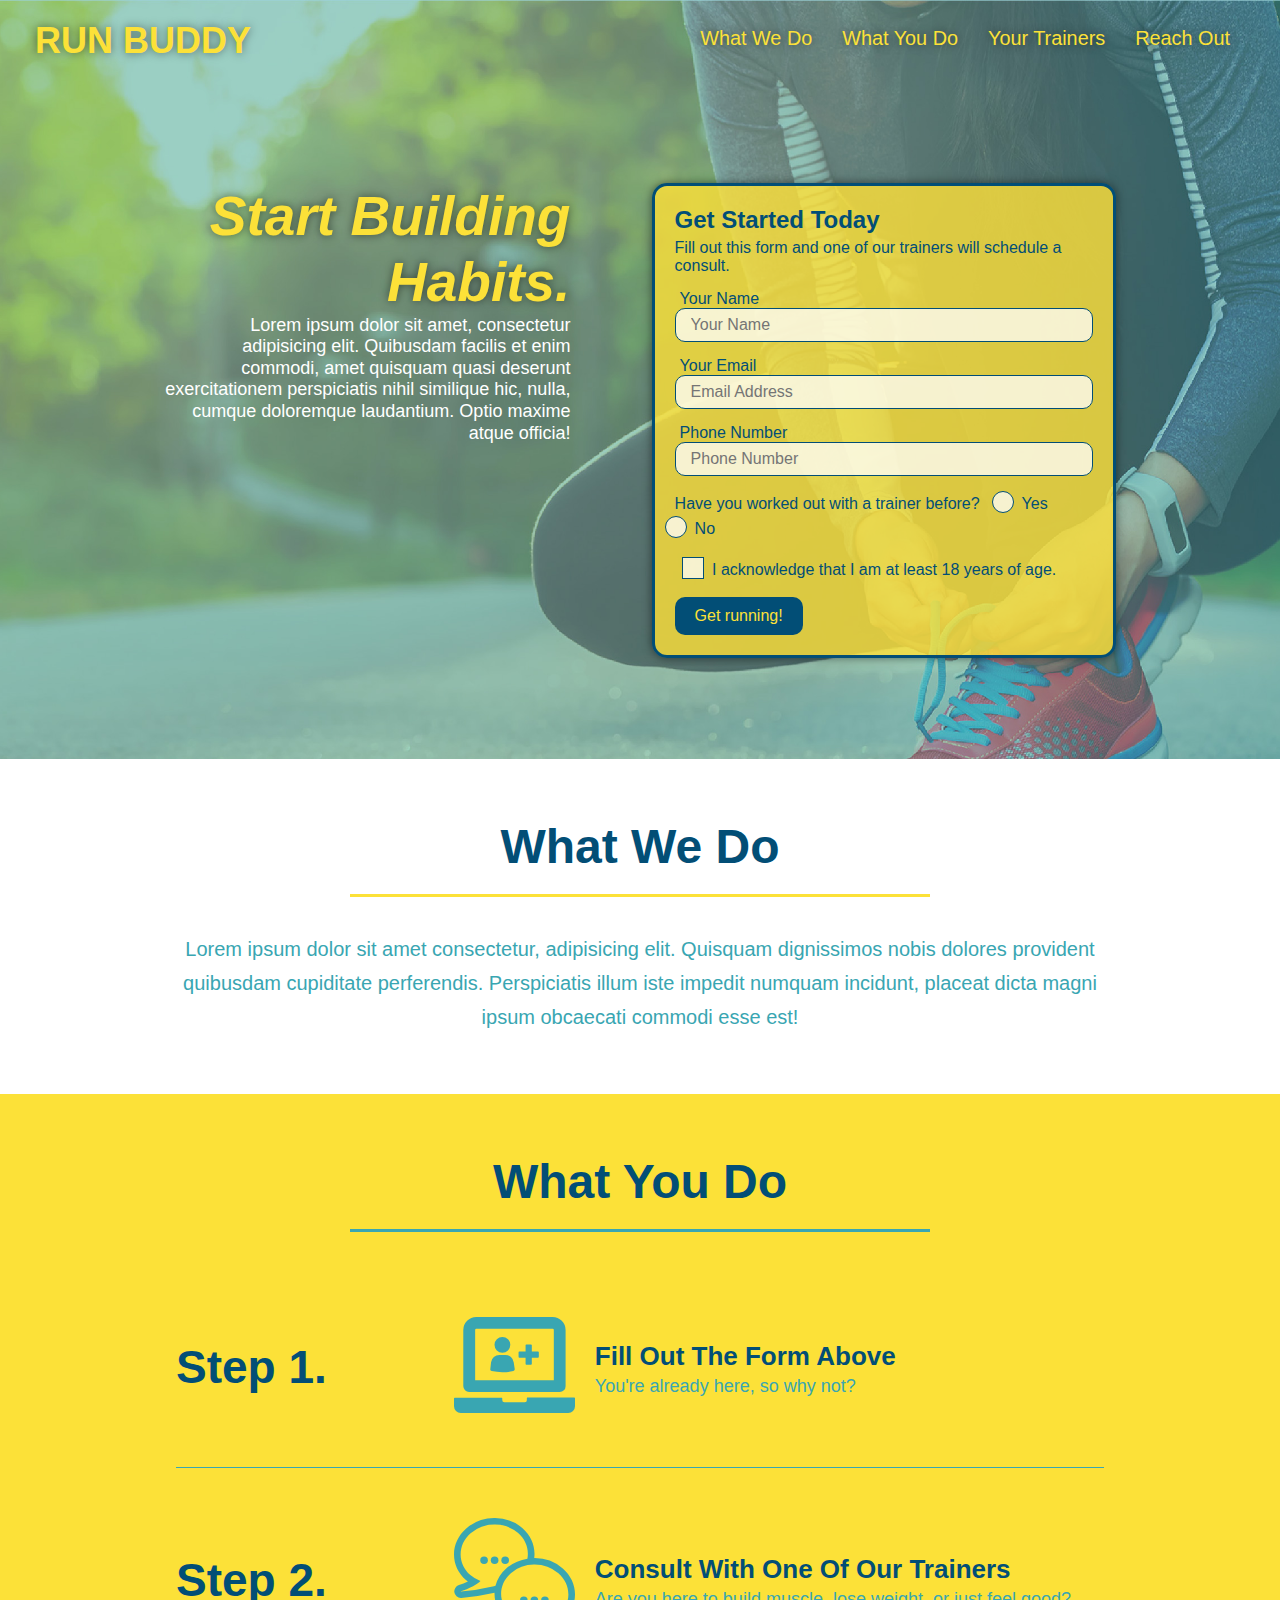
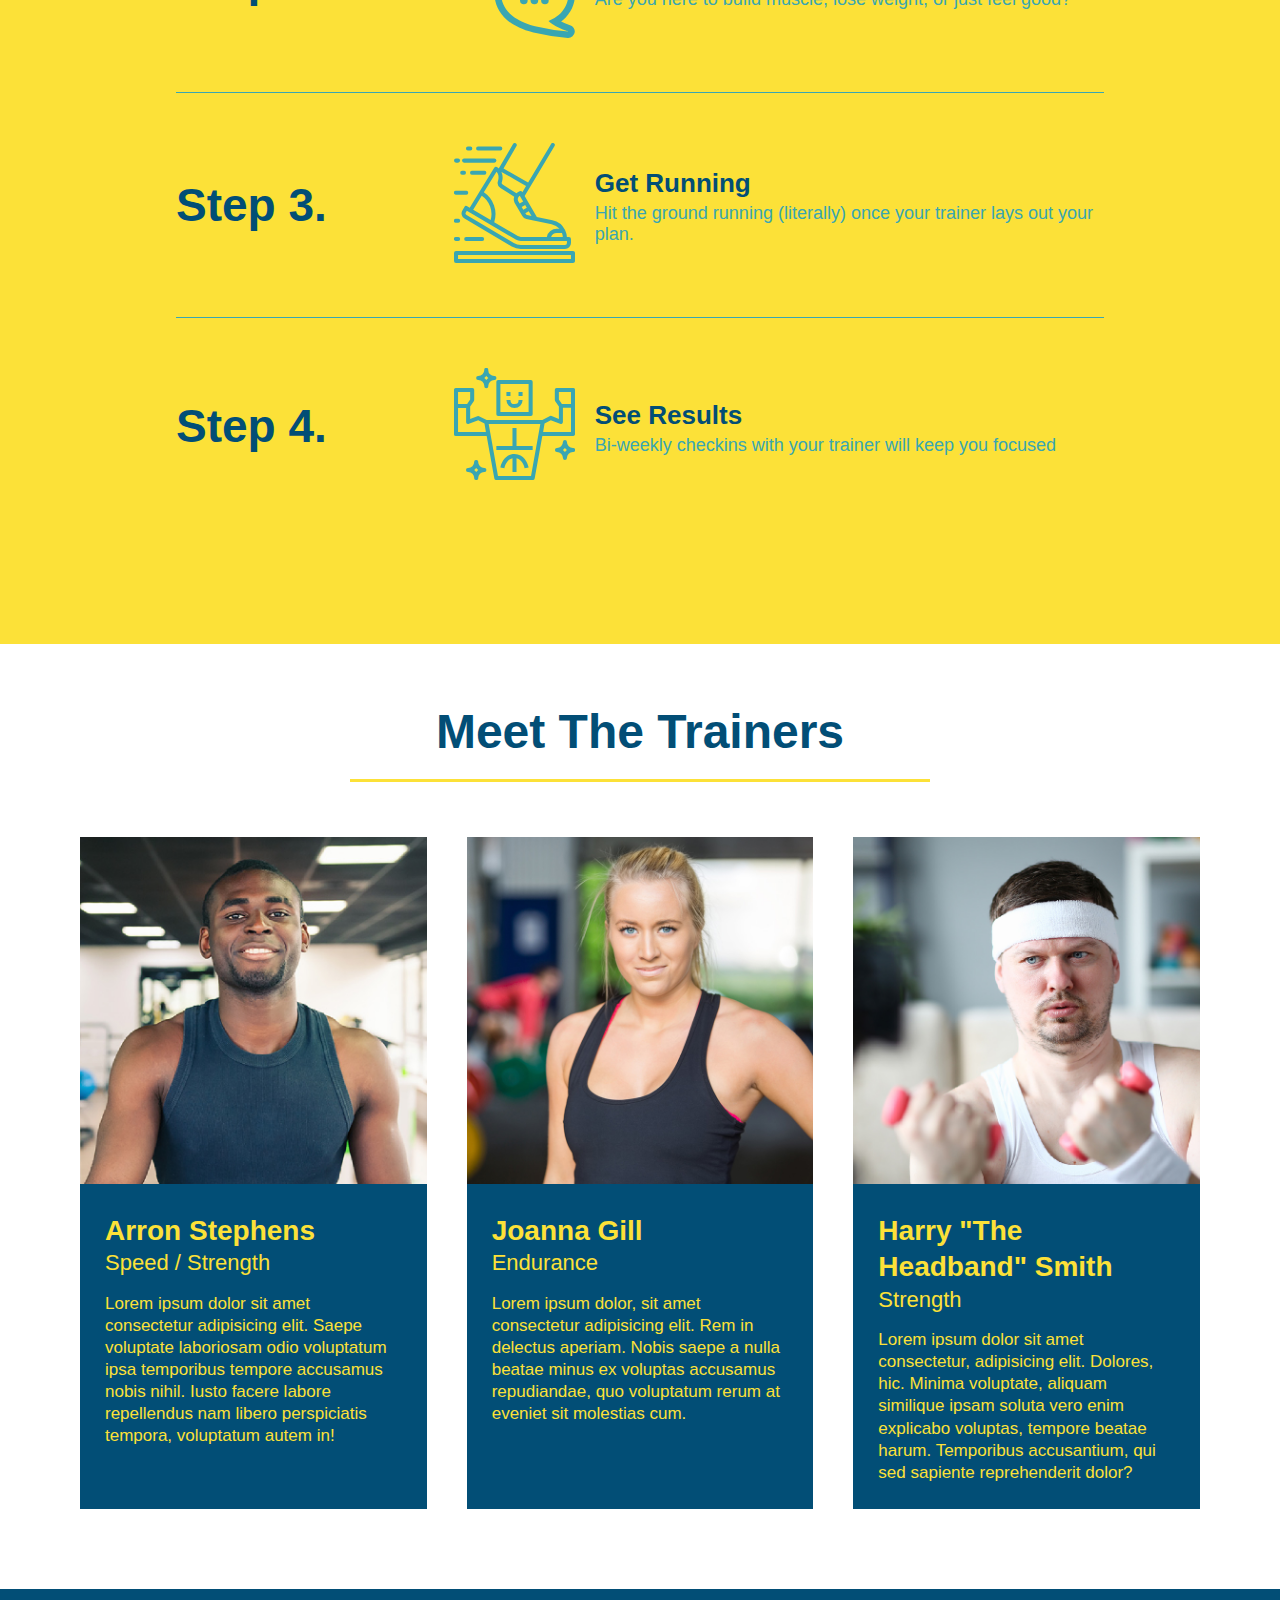
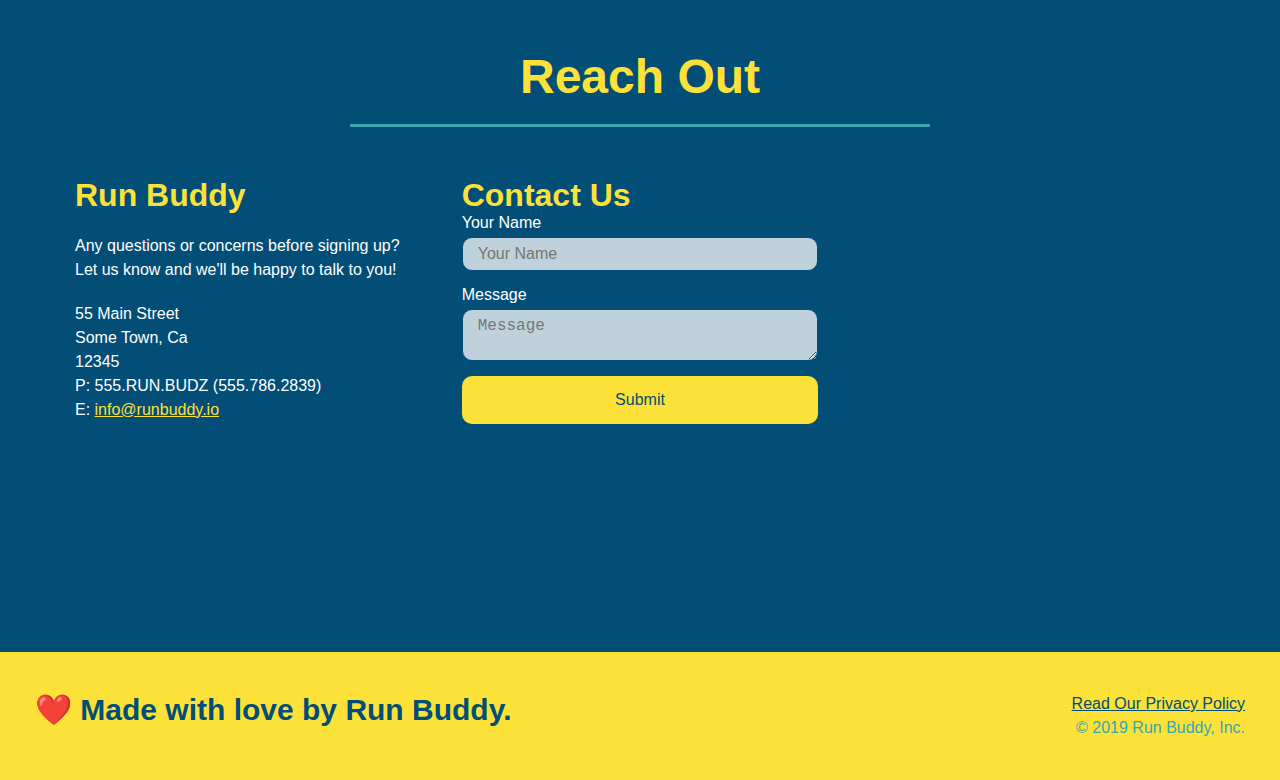
==== commit db02a2be: "final css touches" ====
--- a/index.html
+++ b/index.html
@@ -12,9 +12,7 @@
         <!-- navigation-->
         <header>
         <h1>
-            <a href="/">
-                RUN BUDDY
-            </a>
+            <a href="/">RUN BUDDY</a>
         </h1>
         <nav>
            <ul>
@@ -44,14 +42,13 @@
             </div>
             <div class="hero-form">
                 <h3>Get Started Today</h3>
-                <p>Fill out this form and one of our trainers will schedule a consult</p>
-                <!-- Add form element -->
+                <p>Fill out this form and one of our trainers will schedule a consult.</p>
                 <form>
-                    <label for="name">Enter full name:</label>
+                    <label for="name">Your Name</label>
                     <input type="text" placeholder="Your Name" name="name" id="name" class="form-input" />
-                    <label for="email">Enter email address:</label>
+                    <label for="email">Your Email</label>
                     <input type="email" placeholder="Email Address" name="email" id="email" class="form-input" />
-                    <label for="phone">Enter a telephone number:</label>
+                    <label for="phone">Phone Number</label>
                     <input type="tel" placeholder="Phone Number" name="phone" id="phone" class="form-input" />
                     <p>
                         Have you worked out with a trainer before?
@@ -66,7 +63,7 @@
                     </p>
                     <p>
                         <span class="checkbox-wrapper">
-                        <input type="checkbox" name="age-confirm" id="checkbox" />
+                        <input type="checkbox" name="checkpoint1" id="checkbox" />
                         <label for="checkbox">I acknowledge that I am at least 18 years of age.</label>
                         </span>
                     </p>
@@ -105,7 +102,7 @@
                     <img src="./assets/images/01-04-svgs/step-1.svg" alt="" />
                     </div>
                     <div class="step-text">
-                    <h4>Fill Out the Form Above</h4>
+                    <h4>Fill Out The Form Above</h4>
                     <p>You're already here, so why not?</p>
                     </div>
                 </div>
@@ -115,10 +112,10 @@
                 <h3>Step 2.</h3>
                 <div class="step-info">
                     <div class="step-img">
-                    <img src="assets/images/01-04-svgs/step-2.svg" alt="" />
-                    </div>
-                    <div class="step-text">
-                    <h4>Consult with One of Our Trainers</h4>
+                    <img src="./assets/images/01-04-svgs/step-2.svg" alt="" />
+                    </div>
+                    <div class="step-text">
+                    <h4>Consult With One Of Our Trainers</h4>
                     <p>Are you here to build muscle, lose weight, or just feel good?</p>
                     </div>
                 </div>
@@ -128,7 +125,7 @@
                 <h3>Step 3.</h3>
                 <div class="step-info">
                     <div class="step-img">
-                    <img src="assets/images/01-04-svgs/step-3.svg" alt="" />
+                    <img src="./assets/images/01-04-svgs/step-3.svg" alt="" />
                     </div>
                     <div class="step-text">
                     <h4>Get Running</h4>
@@ -141,11 +138,11 @@
                 <h3>Step 4.</h3>
                 <div class="step-info">
                     <div class="step-img">
-                    <img src="assets/images/01-04-svgs/step-4.svg" alt="" />
+                    <img src="./assets/images/01-04-svgs/step-4.svg" alt="" />
                     </div>
                     <div class="step-text">
                     <h4>See Results</h4>
-                    <p>Bi-weekly checkins with your trainer will keep you focused.</p>
+                    <p>Bi-weekly checkins with your trainer will keep you focused</p>
                     </div>
                 </div>
             </div>
@@ -158,7 +155,7 @@
             </div>
             <div class="trainers">
             <article class="trainer">
-                <img src="assets/images/01-05-trainers/trainer-1.jpg" alt="Arron Stephens in his workout clothes, ready to pump iron" />
+                <img src="./assets/images/01-05-trainers/trainer-1.jpg" alt="Arron Stephens in his workout clothes, ready to pump iron" />
                 <div class="trainer-bio">
                     <h3 class="trainer-name">Arron Stephens</h3>
                     <h4 class="trainer-role">Speed / Strength</h4>
@@ -182,7 +179,7 @@
             <article class="trainer">
                 <img src="./assets/images/01-05-trainers/trainer-3.jpg" alt="Harry Smith wearing a headband and lifting comically small pink weights" />
                 <div class="trainer-bio">
-                    <h3 class="trainer-name">Harry "the Headband" Smith</h3>
+                    <h3 class="trainer-name">Harry "The Headband" Smith</h3>
                     <h4 class="trainer-role">Strength</h4>
                     <p>
                         Lorem ipsum dolor sit amet consectetur, adipisicing elit. Dolores, hic. Minima voluptate, aliquam similique ipsam soluta vero enim explicabo voluptas, tempore beatae harum. Temporibus accusantium, qui sed sapiente reprehenderit dolor?
@@ -203,7 +200,7 @@
                     <h3>Run Buddy</h3>
                     <p>
                         Any questions or concerns before signing up?
-                        <br />
+                        <br/>
                         Let us know and we'll be happy to talk to you!
                     </p>
                     <address>
@@ -221,7 +218,7 @@
                         <input type="text" id="contact-name" placeholder="Your Name" />
 
                         <label for="contact-message">Message</label>
-                        <textarea type="contact-message" placeholder="Message"></textarea>
+                        <textarea id="contact-message" placeholder="Message"></textarea>
 
                         <button type="submit">Submit</button>
                     </form>
@@ -236,10 +233,9 @@
         <footer>
             <h2>❤️ Made with love by Run Buddy.</h2>
                 <div>
-                    <a href="./privacy-policy.html">Read Our Privacy Policy</a><br />
+                    <a href="./privacy-policy.html">Read Our Privacy Policy</a><br/>
                     &copy; 2019 Run Buddy, Inc.    
                 </div>
         </footer>
     </body>
-    
 </html>--- a/assets/css/style.css
+++ b/assets/css/style.css
@@ -3,7 +3,6 @@
   --secondary-color: #024e76;
   --tertiary-color: #39a6b2;
 }
-
 
 * {
   margin: 0;
@@ -28,7 +27,6 @@
   top: 0;
   background-image: url('../images/hero-bg.jpeg');
   background-size: cover;
-  background-position: center;
   background-attachment: fixed;
   background-position: 80%;
   z-index: 9999;
@@ -109,7 +107,6 @@
 .hero {
   background-image: url('../images/hero-bg.jpeg');
   background-size: cover;
-  background-position: center;
   background-attachment: fixed;
   background-position: 80%;
   display: flex;
@@ -136,13 +133,16 @@
 
 .hero-form {
   border: 3px solid var(--secondary-color);
-  background-color: rgba(252, 225, 56, 0.8);
+  background-color: rgba(255, 225, 56, 0.8);
   padding: 20px;
   color: var(--secondary-color);
   width: 40%;
   margin: 3.5%;
   box-shadow: 0 0 10px rgba(0, 0, 0, 0.5);
   border-radius: 15px;
+}
+.hero-form button:hover {
+  background-color: var(--tertiary-color);
 }
 
 .hero-form h3 {
@@ -163,11 +163,11 @@
   width: 100%;
   margin-bottom: 15px;
   border-radius: 10px;
-  background-color: rgba(255,255,255,0.75);
+  background-color: rgba(255,255,255, 0.75);
 }
 
 .form-input:focus {
-  background-color:rgba(255,255,255,1);
+  background-color: rgba(255,255,255, 1);
   outline: none;
 }
 
@@ -184,9 +184,7 @@
   border-radius: 10px;
 }
 
-.hero-form button:hover {
-  background-color: var(--tertiary-color);
-}
+
 
 .checkbox-wrapper input, .radio-wrapper input {
   opacity: 0;
@@ -223,7 +221,7 @@
   position: absolute;
   left: -29px;
   top: -3px;
-  background-image: radical-gradient(circle, var(--tertiary-color), var(--secondary-color));
+  background-image: radial-gradient(circle, var(--tertiary-color), var(--secondary-color));
 }
 
 .checkbox-wrapper label::after {
@@ -419,9 +417,6 @@
   font-style: normal;
 }
 
-.contact-info a {
-  color: var(--primary-color);
-}
 
 .contact-form input, .contact-form textarea {
   border: 1px solid var(--secondary-color);
@@ -456,6 +451,9 @@
   color: var(--primary-color);
   background: var(--tertiary-color);
 }
+.contact-info a {
+  color: var(--primary-color);
+}
 /* REACH OUT STYLES END */
 
 /* UTILITIES */
@@ -472,7 +470,7 @@
 }
 
 /* MEDIA QUERY FOR SMALLER DESKTOP SCREENS AND SMALLER */
-@media screen and (max-width: 980px){
+@media screen and (max-width: 980px) {
  header {
    padding-bottom: 0;
    justify-content: center;
@@ -552,7 +550,7 @@
 /* MEDIA QUERY FOR MOBILE PHONES AND SMALLER */
 @media screen and (max-width: 575px) {
   .hero-form button {
-    width:100%;
+    width: 100%;
   }
 
   .section-title {
